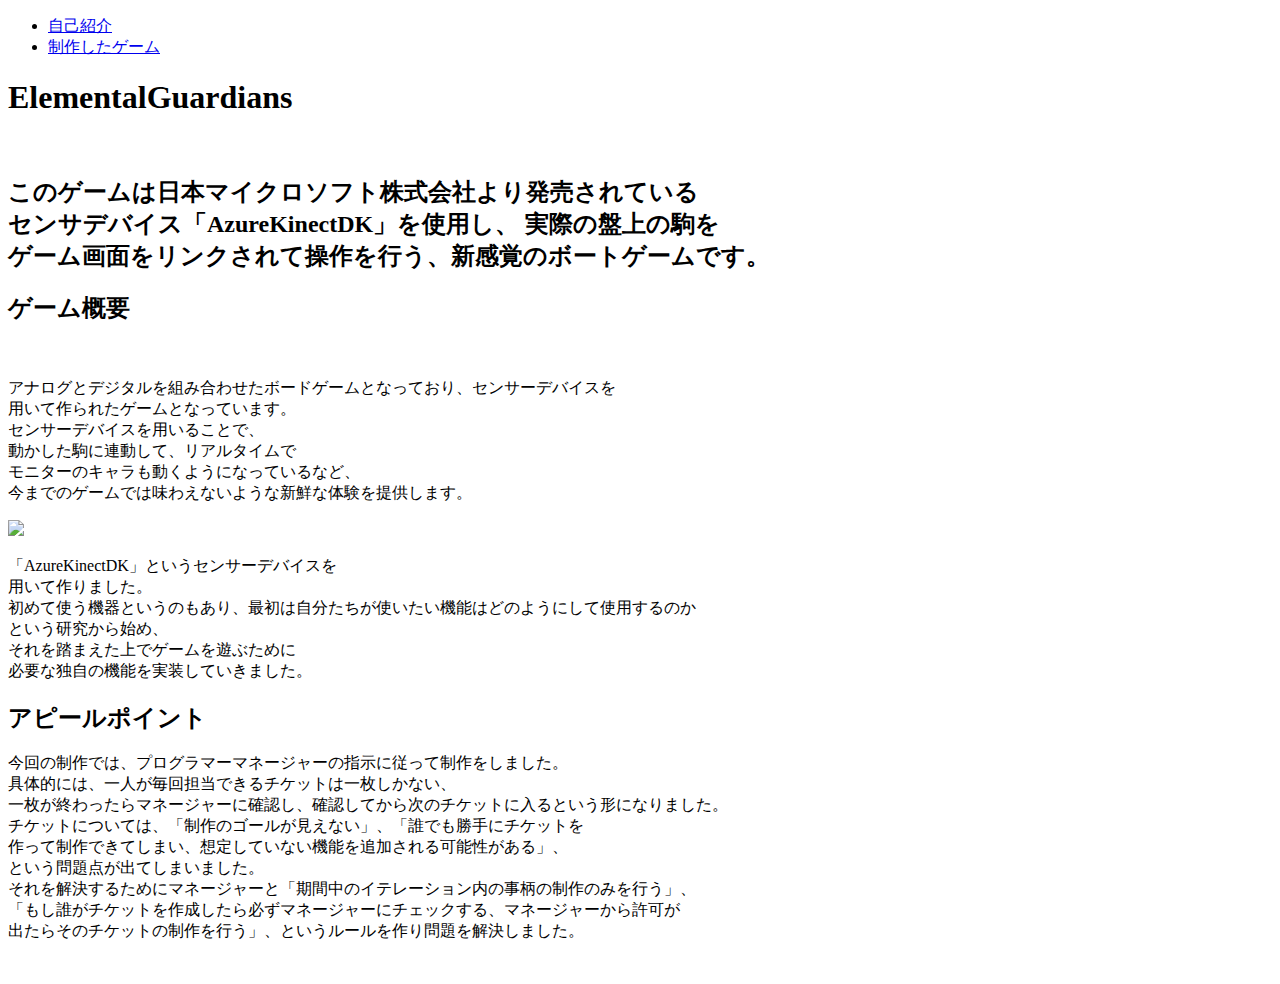
==== ElementalGuardians.html @ add6f4af "Create ElementalGuardians.html" ====
<!doctype html>
<html>
<head>
<meta charset="utf-8">
<title>無題ドキュメント</title>
<link href="style.css" rel="stylesheet" type="text/css">
	<link href="https://cdnjs.cloudflare.com/ajax/libs/lightbox2/2.7.1/css/lightbox.css" rel="stylesheet">
<script src="https://ajax.googleapis.com/ajax/libs/jquery/3.1.1/jquery.min.js"></script>
<script src="https://cdnjs.cloudflare.com/ajax/libs/lightbox2/2.7.1/js/lightbox.min.js" type="text/javascript"></script>
<meta http-equiv="X-UA-Compatible" content="IE=edge">
</head>

<body>
<header>
	<nav>
		<ul>
			<li><a href = "MyPortfolio.html">自己紹介</a></li>	
			<li><a href = "GamePage.html">制作したゲーム</a></li>	
		</ul>
	</nav>
</header>
<main>
	<div class = "gameName">
		<h1>ElementalGuardians</h1>
	</div>
	<section class = "gameImage">
		<div><img src = "images/ElementalGuardians/ElementalGuardians.JPG" alt = ""></div>
		<h2>このゲームは日本マイクロソフト株式会社より発売されている</br>センサデバイス「AzureKinectDK」を使用し、
		実際の盤上の駒を</br>ゲーム画面をリンクされて操作を行う、新感覚のボートゲームです。</h2>
	</section>
	<section class = "gameOverviewText">
		<h2>ゲーム概要</h2>
	</section>
	<section class = "gameOverview">
		<div class = "image1">
			<img src = "images/ElementalGuardians/ElementalGuardians_Logo.png" alt = "">
		</div>
		<p>アナログとデジタルを組み合わせたボードゲームとなっており、センサーデバイスを</br>用いて作られたゲームとなっています。</br>センサーデバイスを用いることで、</br>動かした駒に連動して、リアルタイムで</br>モニターのキャラも動くようになっているなど、</br>今までのゲームでは味わえないような新鮮な体験を提供します。</p>
	</section>
	<section class = "gameOverview2">
		<div class = "image2">
			<a href="SourceCode/ElementalGuardians.png" data-lightbox="group"><img src="SourceCode/ElementalGuardians.png"></a>
		</div>
		<p>「AzureKinectDK」というセンサーデバイスを</br>用いて作りました。</br>初めて使う機器というのもあり、最初は自分たちが使いたい機能はどのようにして使用するのか</br>という研究から始め、</br>それを踏まえた上でゲームを遊ぶために</br>必要な独自の機能を実装していきました。</p>
	</section>
	<section class = "appealPoint">
		<h2>アピールポイント</h2>
		<p>今回の制作では、プログラマーマネージャーの指示に従って制作をしました。</br>具体的には、一人が毎回担当できるチケットは一枚しかない、</br>一枚が終わったらマネージャーに確認し、確認してから次のチケットに入るという形になりました。</br>チケットについては、「制作のゴールが見えない」、「誰でも勝手にチケットを</br>作って制作できてしまい、想定していない機能を追加される可能性がある」、</br>という問題点が出てしまいました。</br>それを解決するためにマネージャーと「期間中のイテレーション内の事柄の制作のみを行う」、</br>「もし誰がチケットを作成したら必ずマネージャーにチェックする、マネージャーから許可が</br>出たらそのチケットの制作を行う」、というルールを作り問題を解決しました。</p>
	</section>
	<section class = "ElementalGuardians_gameIntelligence">
		<div><img src = "images/ElementalGuardians/ElementalGuardians_gameIntelligence.png" alt = ""></div>
	</section>
</main>
</body>
</html>
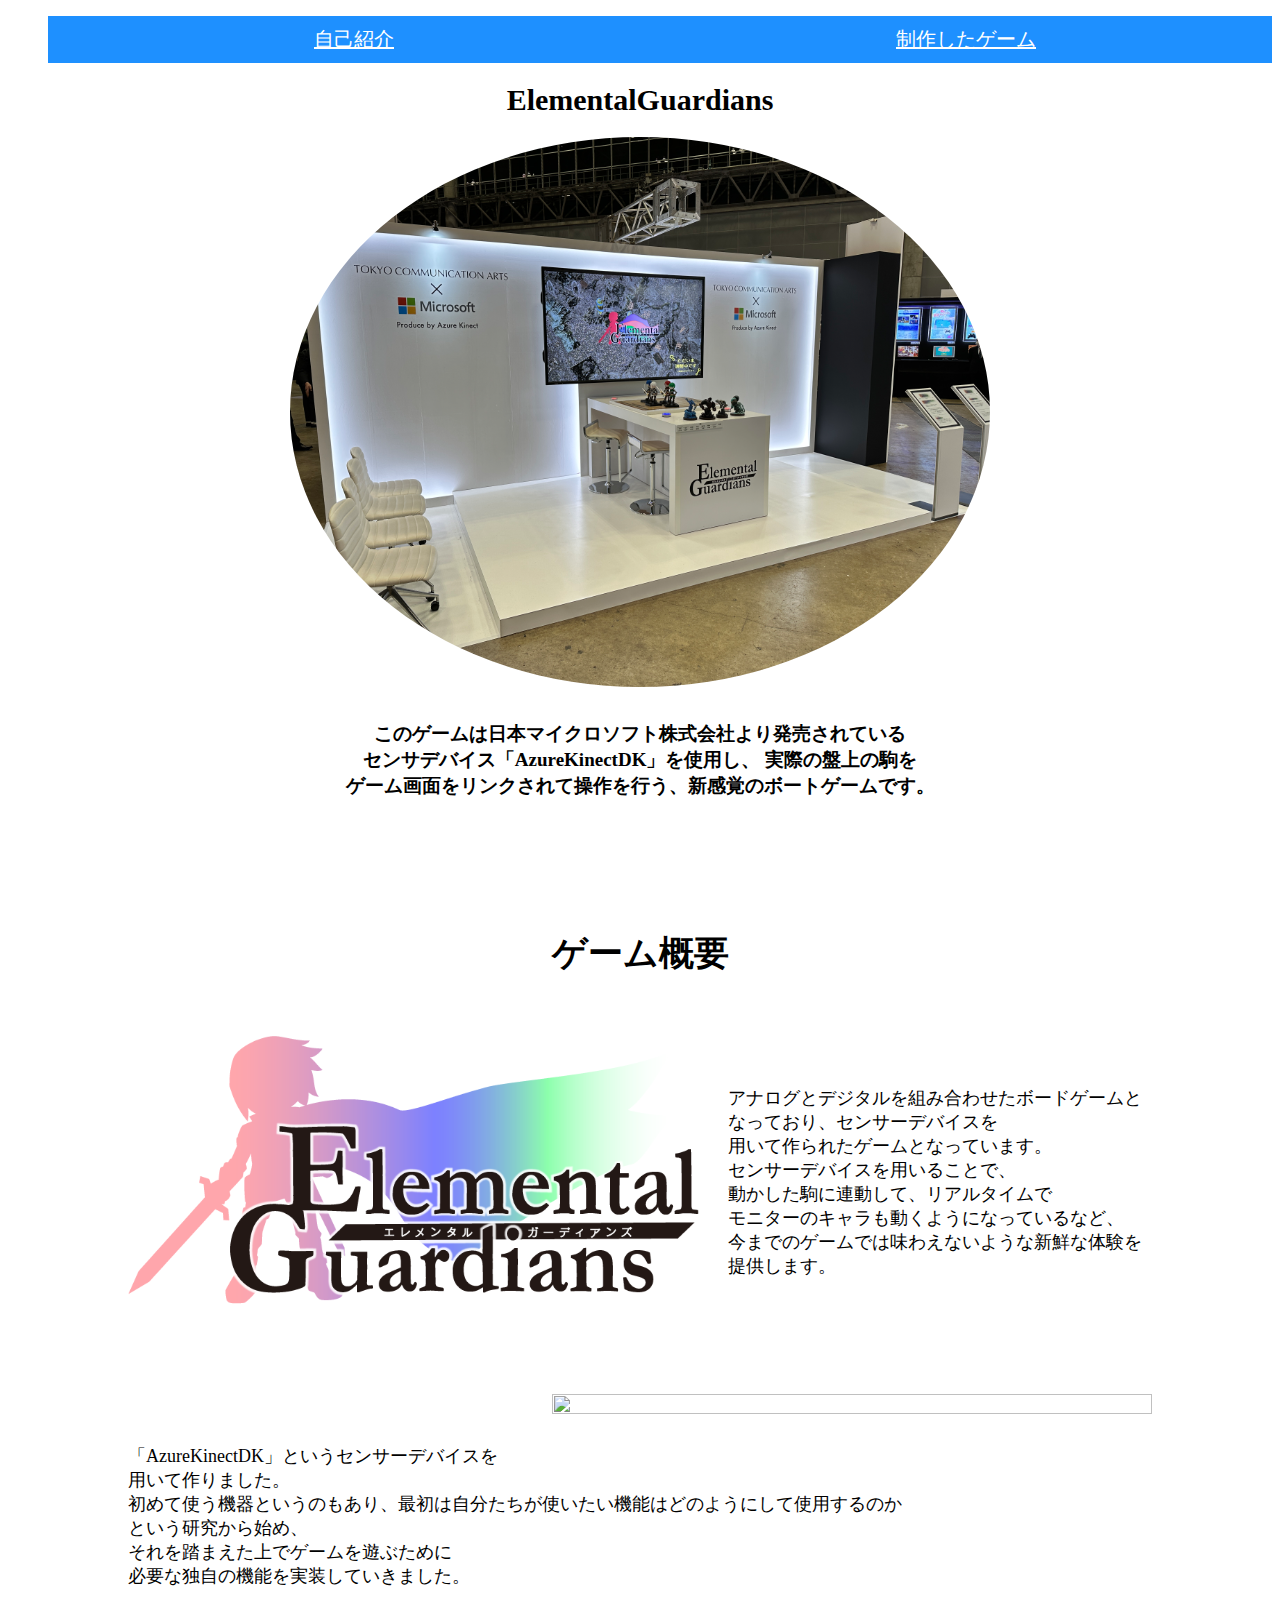
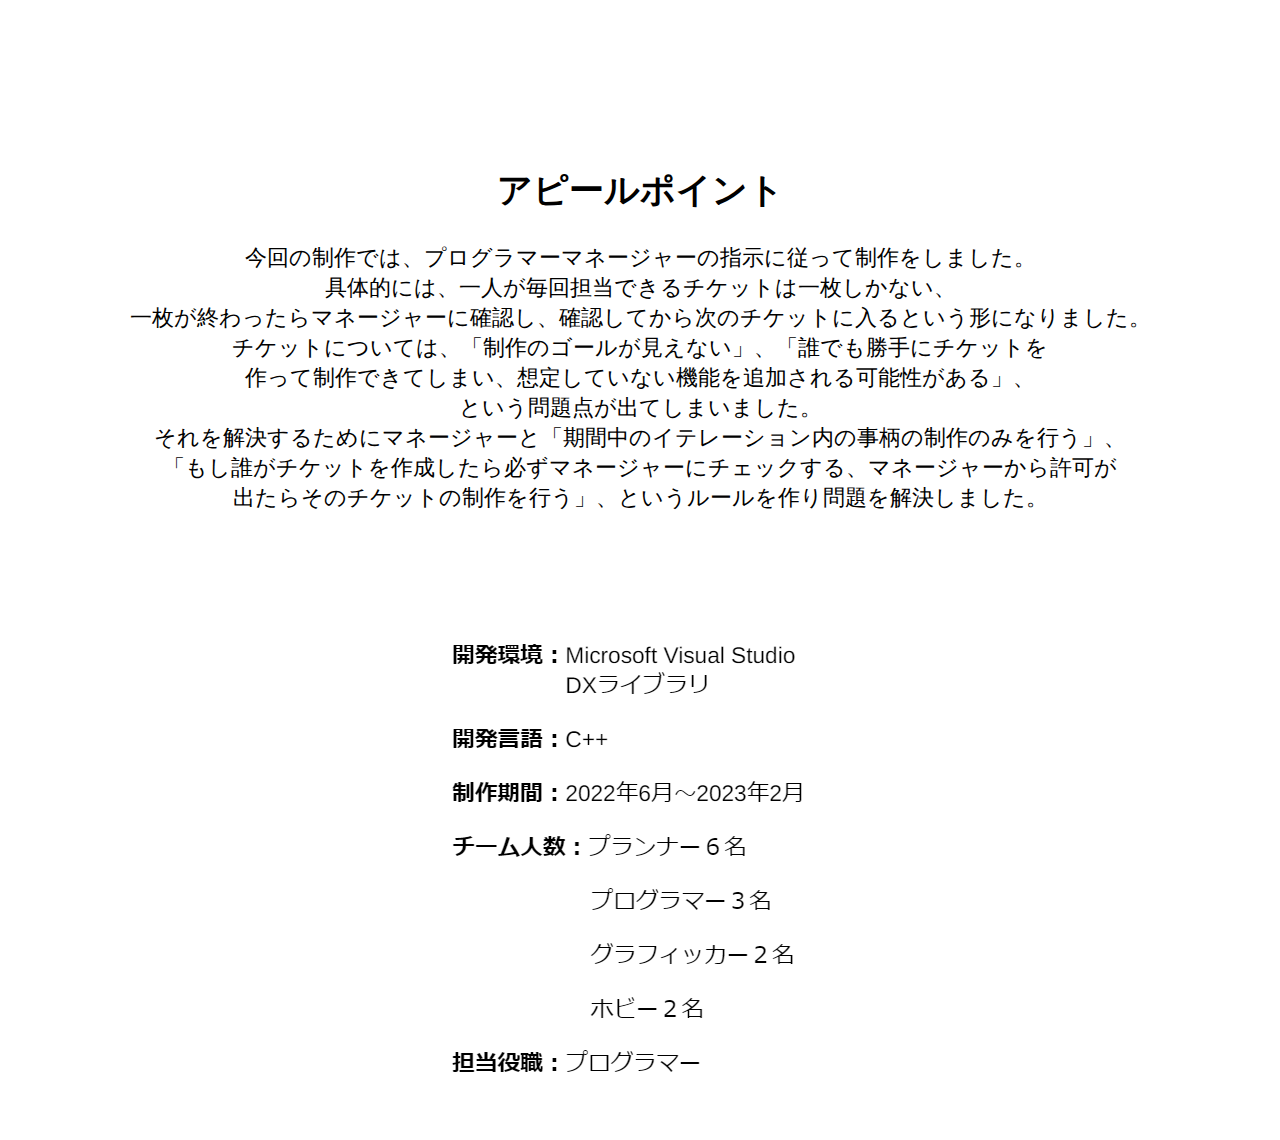
==== commit 96d8bd29: "Update ElementalGuardians.html" ====
--- a/ElementalGuardians.html
+++ b/ElementalGuardians.html
@@ -14,7 +14,7 @@
 <header>
 	<nav>
 		<ul>
-			<li><a href = "MyPortfolio.html">自己紹介</a></li>	
+			<li><a href = "index.html">自己紹介</a></li>	
 			<li><a href = "GamePage.html">制作したゲーム</a></li>	
 		</ul>
 	</nav>
--- a/style.css
+++ b/style.css
@@ -0,0 +1,319 @@
+@charset "utf-8";
+
+/*基本*/
+.topImage{
+	background-color: aqua;
+	background-size: contain;
+	width: 100%;
+	height: 570px;
+}
+
+.topImage h1 {
+	padding: 170px 30px 60px 30px;
+	font-size: 80px;
+	text-align: center;
+}
+
+.topImage h2 {
+	font-size: 30px;
+	text-align: center;
+}
+
+nav ul{
+	display: flex;
+}
+
+nav li{
+	list-style: none;
+	width: 50%;
+	font-size: 20px;
+	text-align: center;
+}
+
+nav li a{
+	display: block;
+	color: white;
+	background-color:dodgerblue;
+	padding: 10px 0;
+	-webkit-transiton: 0.3s ease-in-out;
+	-moz-transiton: 0.3s ease-in-out;
+	transiton: 0.3s ease-in-out;
+}
+
+nav li a:hover{
+	background-color: white;
+	color: darkblue;
+}
+
+.self-Intriduction h2 {
+	font-size: 30px;
+	padding: 60px 0 10px 0;
+	text-align: center;
+}
+
+.self-Intriduction p {
+	font-size: 20px;
+	padding: 10px 0 0 0;
+	text-align: center;
+}
+
+.gameIntelligence {
+	padding: 100px 0 50px 0;
+}
+
+.gameIntelligence h2{
+	text-align: center;
+}
+
+/*gamePage*/
+.standardwidth h2 {
+	font-size: 30px;
+	padding: 30px 0 30px 0;
+	text-align: center;
+}
+
+.gameMenu {
+	width: 100%;
+	margin-top: 40px;
+	display: flex;
+	justify-content: space-around;
+	flex-wrap: wrap;
+}
+
+.gameMenu img {
+	width: 100%;
+}
+
+.gameMenu a {
+	width: 40%;
+	margin-bottom: 30px;
+	text-align: center;
+	-webkit-box-shadow: 0 0 15px rgba(0, 0, 0, .3);
+	-moz-box-shadow: 0 0 15px rgba(0, 0, 0, .3);
+	box-shadow: 0 0 15px rgba(0, 0, 0, .3);
+}
+
+.text h2 {
+	text-align: center;
+	padding: 50px 0 0 0;
+}
+
+.test {
+	width: 100%;
+	margin-top: 40px;
+	display: flex;
+	justify-content: space-around;
+	flex-wrap: wrap;
+}
+
+.test img {
+	width: 100%;
+}
+
+.test a {
+	width: 40%;
+	margin-bottom: 30px;
+	text-align: center;
+	-webkit-box-shadow: 0 0 15px rgba(0, 0, 0, .3);
+	-moz-box-shadow: 0 0 15px rgba(0, 0, 0, .3);
+	box-shadow: 0 0 15px rgba(0, 0, 0, .3);
+}
+
+/*ElementalGuardians*/
+.gameName h1{
+	font-size: 30px;
+	text-align: center;
+}
+
+.gameImage {
+	text-align: center;
+}
+.gameImage img{
+	width: 700px;
+	height: 550px;
+	border-radius: 50%;
+	overflow: hidden;
+}
+
+.gameImage h2 {
+	font-size: 19px;
+	padding: 30px 0 30px 0;
+	width: 600px;
+	height: 150px;
+    margin: auto;
+}
+
+.gameOverviewText h2 {
+	text-align: center;
+	font-size: 35px;
+	padding: 0 0 30px 0;
+}
+
+.gameOverview {
+	padding: 0 0 80px 0;
+}
+
+.gameOverview p {
+	font-size: 18px;
+	padding: 50px 0 0 0;
+}
+
+.image1 {
+	float: left;
+	width: 600px;
+	magin: 30px 15px;
+}
+
+.image1 img {
+	width: 100%;
+	height: 100%;
+}
+
+.gameOverview2 p {
+	font-size: 18px;
+	padding: 50px 0 0 0;
+}
+
+.image2 {
+	float: right;
+	width: 600px;
+	magin: 30px 15px;
+}
+
+.image2 img {
+	width: 100%;
+	height: 100%;
+}
+
+.appealPoint h2 {
+	text-align: center;
+	padding: 150px 0 0 0;
+	font-size: 35px;
+}
+
+.appealPoint p {
+	text-align: center;
+	font-size: 22px;
+}
+
+.ElementalGuardians_gameIntelligence {
+	text-align: center;
+	padding: 100px 0 50px 0;
+}
+
+/*FleetRecruitTrainingGround*/
+.FleetRecruitTrainingGround_gameImage {
+	text-align: center;
+}
+.FleetRecruitTrainingGround_gameImage img{
+	width: 700px;
+	height: 550px;
+}
+
+.FleetRecruitTrainingGround_gameOverview {
+	text-align: center;
+	font-size: 22px;
+}
+
+.FleetRecruitTrainingGround_gameOverviewText h2 {
+	text-align: center;
+	font-size: 35px;
+	padding: 30px 0 5px 0;
+}
+
+.FleetRecruitTrainingGround_appealPoint h2 {
+	text-align: center;
+	padding: 90px 0 0 0;
+	font-size: 35px;
+}
+
+.FleetRecruitTrainingGround_appealPoint p {
+	float: left;
+	font-size: 22px;
+	padding: 0 0 90px 0;
+}
+
+.FleetRecruitTrainingGround_SourceCode h2 {
+	text-align: center;
+	font-size: 35px;
+}
+
+.FleetRecruitTrainingGround_SourceCode object {
+	padding: 0 0 0 200px;
+	width: 60%;
+	height: 400px;
+}
+
+.FleetRecruitTrainingGround_gameIntelligence {
+	text-align: center;
+	padding: 100px 0 50px 0;
+}
+
+/*FindTheMarkInDestruction*/
+.FindTheMarkInDestruction_gameImage {
+	text-align: center;
+}
+.FindTheMarkInDestruction_gameImage img{
+	width: 700px;
+	height: 550px;
+}
+
+.FindTheMarkInDestruction_gameOverview {
+	text-align: center;
+	font-size: 22px;
+}
+
+.FindTheMarkInDestruction_gameOverviewText h2 {
+	text-align: center;
+	font-size: 35px;
+	padding: 30px 0 5px 0;
+}
+
+.FindTheMarkInDestruction_appealPoint h2 {
+	text-align: center;
+	padding: 90px 0 0 0;
+	font-size: 35px;
+}
+
+.FindTheMarkInDestruction_appealPoint p {
+	font-size: 22px;
+	text-align: center;
+}
+
+.FindTheMarkInDestruction_SourceCode h2 {
+	text-align: center;
+	padding: 90px 0 0 0;
+	font-size: 35px;
+}
+
+.FindTheMarkInDestruction_SourceCode object {
+	padding: 0 0 0 200px;
+	width: 60%;
+	height: 400px;
+}
+
+.FindTheMarkInDestruction_gameIntelligence {
+	text-align: center;
+	padding: 100px 0 50px 0;
+}
+
+
+/*600px以上*/
+@media screen and (min-width: 600px){
+	.gamemenu a.cake {
+		width: 30%;
+	}
+}
+
+/*960px以上*/
+@media screen and (min-width: 960px){
+	main {
+		max-width: 1024px;
+		margin: 0 auto;
+	}
+	
+	.standarwidht {
+		text-align: center;
+	}
+	
+}
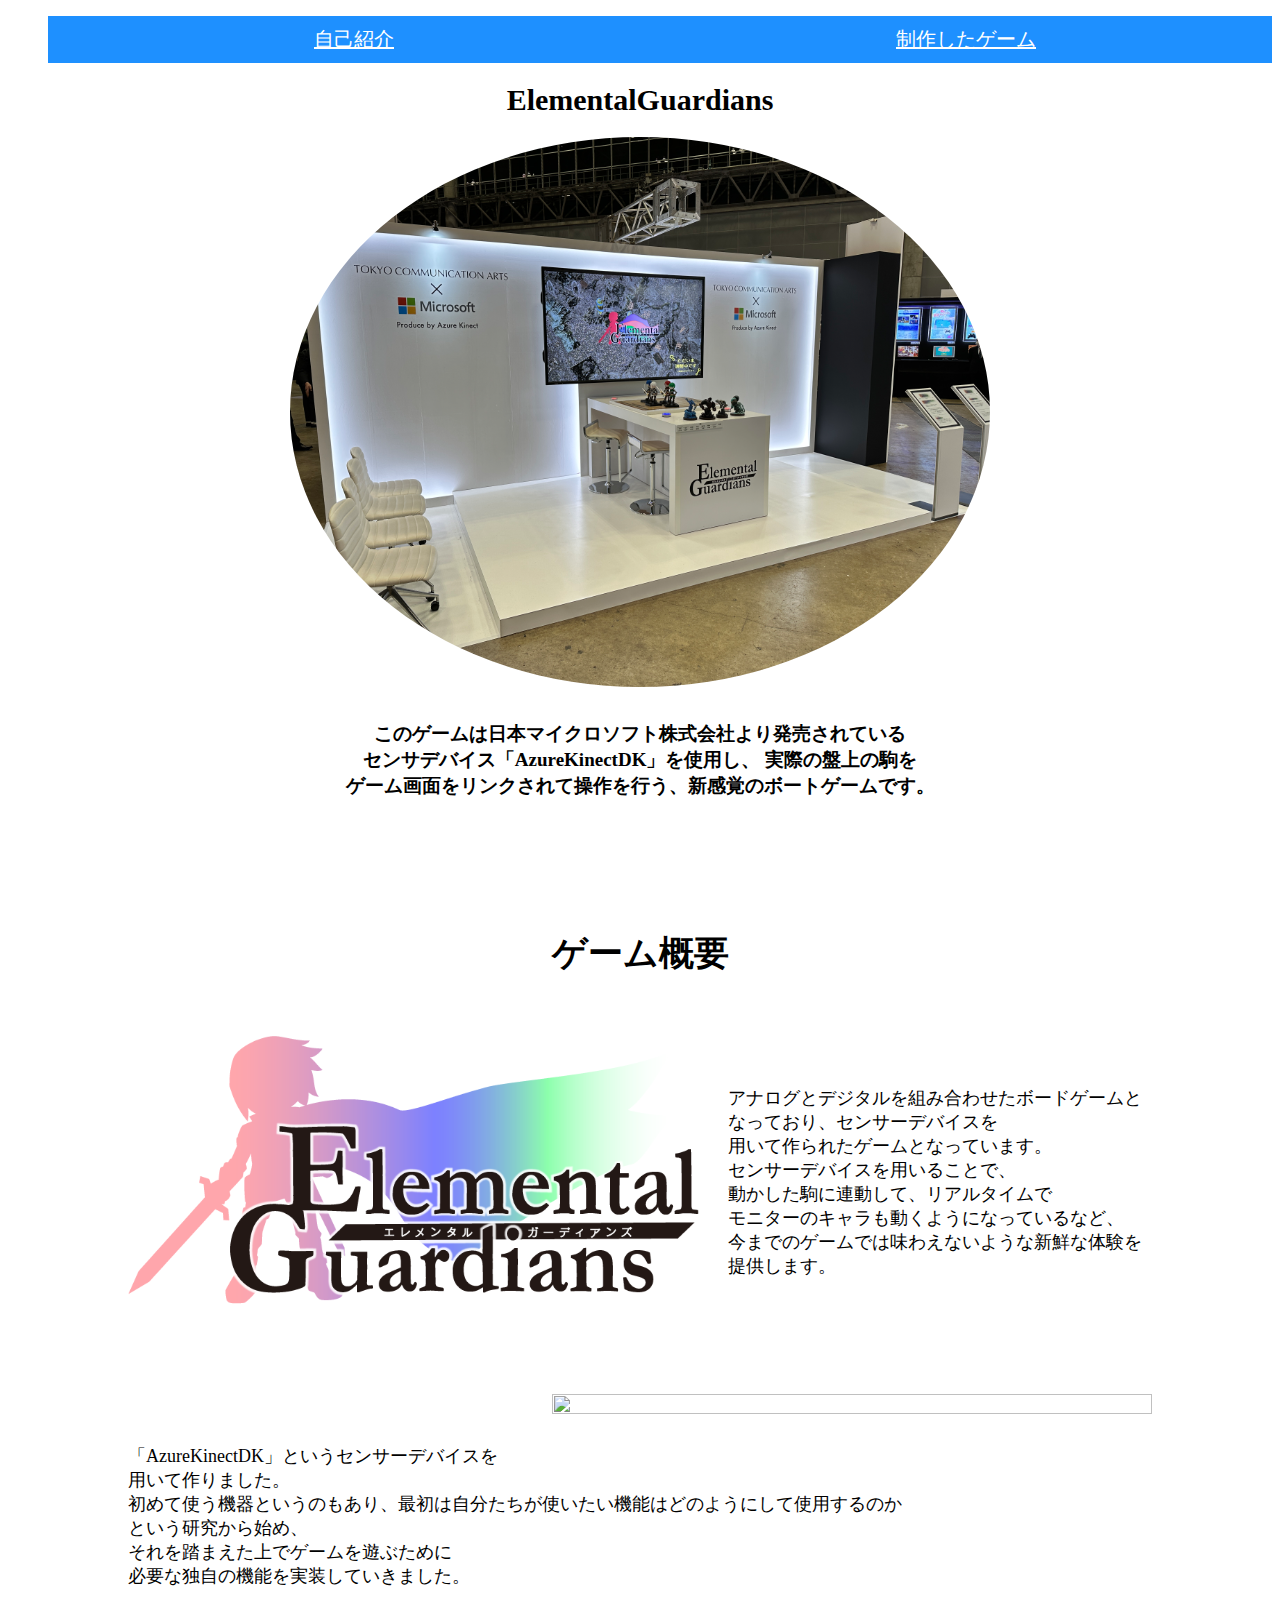
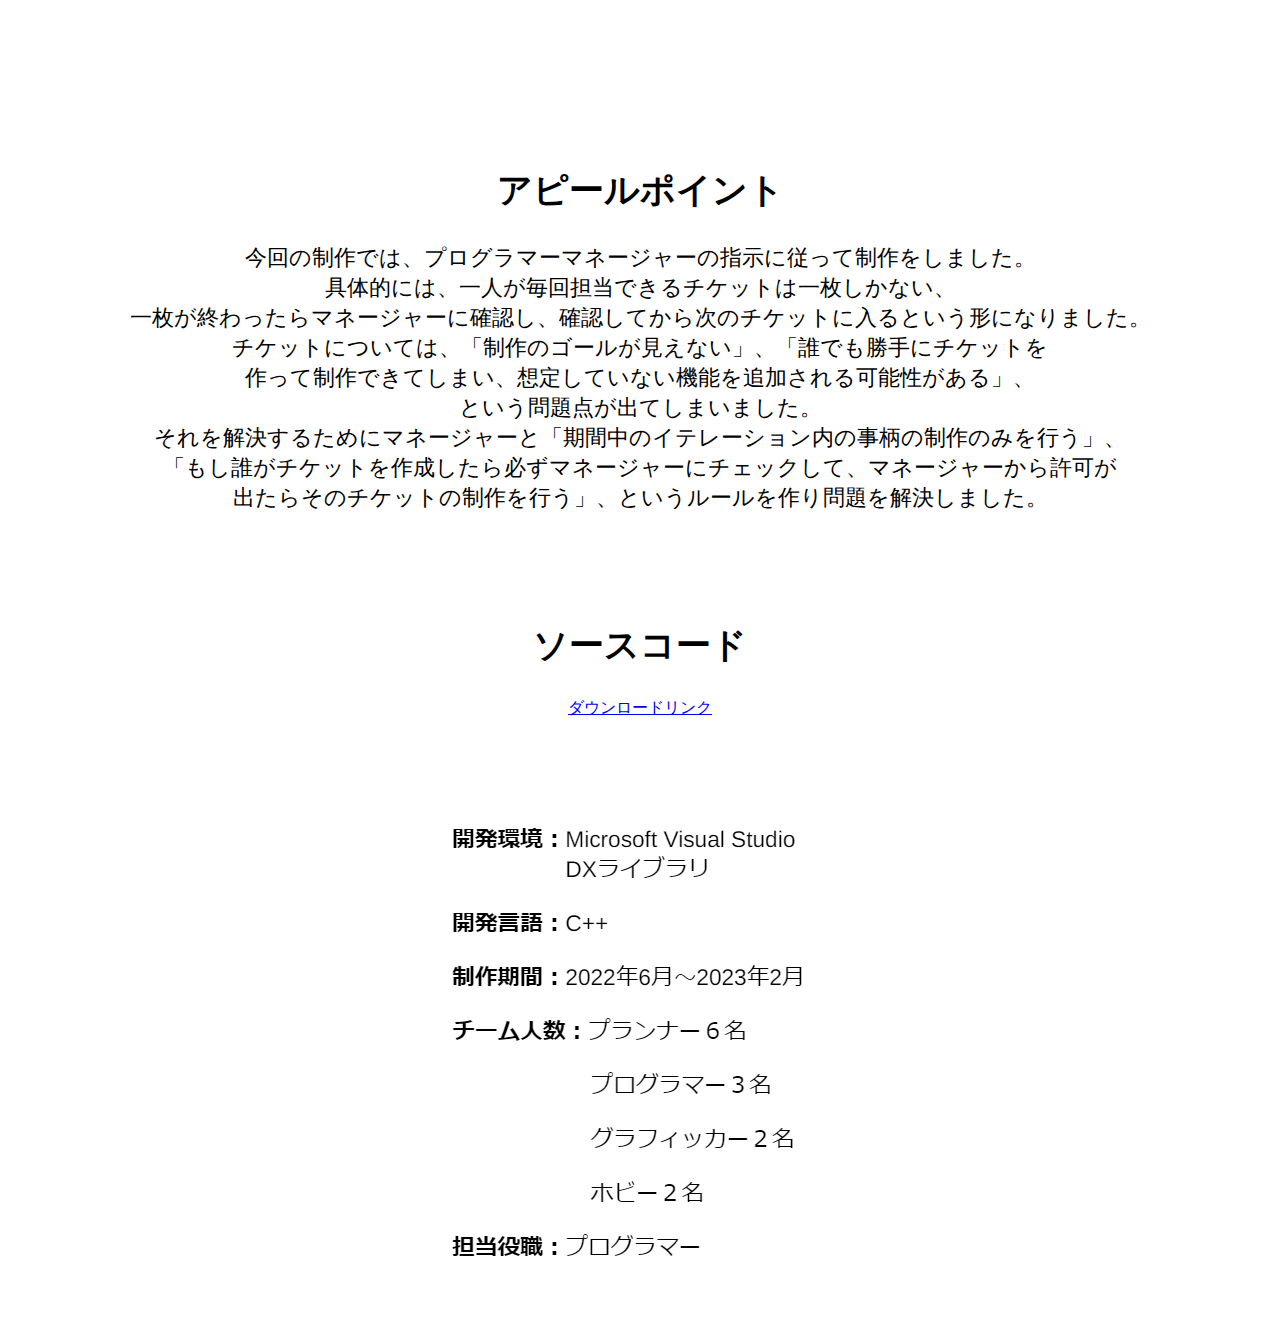
==== commit 00546bda: "24/05/26" ====
--- a/ElementalGuardians.html
+++ b/ElementalGuardians.html
@@ -28,16 +28,16 @@
 		<h2>このゲームは日本マイクロソフト株式会社より発売されている</br>センサデバイス「AzureKinectDK」を使用し、
 		実際の盤上の駒を</br>ゲーム画面をリンクされて操作を行う、新感覚のボートゲームです。</h2>
 	</section>
-	<section class = "gameOverviewText">
+	<section class = "ElementalGuardians_gameOverviewText">
 		<h2>ゲーム概要</h2>
 	</section>
-	<section class = "gameOverview">
+	<section class = "ElementalGuardians_gameOverview">
 		<div class = "image1">
 			<img src = "images/ElementalGuardians/ElementalGuardians_Logo.png" alt = "">
 		</div>
 		<p>アナログとデジタルを組み合わせたボードゲームとなっており、センサーデバイスを</br>用いて作られたゲームとなっています。</br>センサーデバイスを用いることで、</br>動かした駒に連動して、リアルタイムで</br>モニターのキャラも動くようになっているなど、</br>今までのゲームでは味わえないような新鮮な体験を提供します。</p>
 	</section>
-	<section class = "gameOverview2">
+	<section class = "ElementalGuardians_gameOverview2">
 		<div class = "image2">
 			<a href="SourceCode/ElementalGuardians.png" data-lightbox="group"><img src="SourceCode/ElementalGuardians.png"></a>
 		</div>
@@ -45,7 +45,13 @@
 	</section>
 	<section class = "appealPoint">
 		<h2>アピールポイント</h2>
-		<p>今回の制作では、プログラマーマネージャーの指示に従って制作をしました。</br>具体的には、一人が毎回担当できるチケットは一枚しかない、</br>一枚が終わったらマネージャーに確認し、確認してから次のチケットに入るという形になりました。</br>チケットについては、「制作のゴールが見えない」、「誰でも勝手にチケットを</br>作って制作できてしまい、想定していない機能を追加される可能性がある」、</br>という問題点が出てしまいました。</br>それを解決するためにマネージャーと「期間中のイテレーション内の事柄の制作のみを行う」、</br>「もし誰がチケットを作成したら必ずマネージャーにチェックする、マネージャーから許可が</br>出たらそのチケットの制作を行う」、というルールを作り問題を解決しました。</p>
+		<p>今回の制作では、プログラマーマネージャーの指示に従って制作をしました。</br>具体的には、一人が毎回担当できるチケットは一枚しかない、</br>一枚が終わったらマネージャーに確認し、確認してから次のチケットに入るという形になりました。</br>チケットについては、「制作のゴールが見えない」、「誰でも勝手にチケットを</br>作って制作できてしまい、想定していない機能を追加される可能性がある」、</br>という問題点が出てしまいました。</br>それを解決するためにマネージャーと「期間中のイテレーション内の事柄の制作のみを行う」、</br>「もし誰がチケットを作成したら必ずマネージャーにチェックして、マネージャーから許可が</br>出たらそのチケットの制作を行う」、というルールを作り問題を解決しました。</p>
+	</section>
+	<section class = "SourceCode" >
+		<h2>ソースコード</h2>
+			<div class = "gitLink">
+    		<a href="https://drive.google.com/drive/folders/1mPmNIalMOwviaaTYIXD9VioWKOwIYWgN?hl=ja" target="_blank" rel="noopener noreferrer">ダウンロードリンク</a>
+		</div>
 	</section>
 	<section class = "ElementalGuardians_gameIntelligence">
 		<div><img src = "images/ElementalGuardians/ElementalGuardians_gameIntelligence.png" alt = ""></div>
--- a/style.css
+++ b/style.css
@@ -45,6 +45,10 @@
 	color: darkblue;
 }
 
+.self-Intriduction {
+	padding: 0 0 50px 0;
+}
+
 .self-Intriduction h2 {
 	font-size: 30px;
 	padding: 60px 0 10px 0;
@@ -63,6 +67,48 @@
 
 .gameIntelligence h2{
 	text-align: center;
+}
+
+.appealPoint h2 {
+	text-align: center;
+	padding: 40px 0 0 0;
+	font-size: 35px;
+}
+
+.appealPoint p {
+	font-size: 22px;
+	
+}
+
+.SourceCode h2 {
+	text-align: center;
+	font-size: 35px;
+	padding: 80px 0 0 0;
+}
+
+.SourceCode object {
+	padding: 0 0 0 200px;
+	width: 60%;
+	height: 400px;
+}
+
+.gitLink {
+	text-align: center;
+}
+
+.gameOverviewText { 
+	padding: 50px 0 0 0;
+}
+
+.gameOverviewText h2 {
+	text-align: center;
+	font-size: 35px;
+	padding: 20px 0 5px 0;
+}
+
+.gameOverview {
+	text-align: center;
+	font-size: 22px;
 }
 
 /*gamePage*/
@@ -143,17 +189,17 @@
     margin: auto;
 }
 
-.gameOverviewText h2 {
+.ElementalGuardians_gameOverviewText h2 {
 	text-align: center;
 	font-size: 35px;
 	padding: 0 0 30px 0;
 }
 
-.gameOverview {
+.ElementalGuardians_gameOverview {
 	padding: 0 0 80px 0;
 }
 
-.gameOverview p {
+.ElementalGuardians_gameOverview p {
 	font-size: 18px;
 	padding: 50px 0 0 0;
 }
@@ -169,7 +215,7 @@
 	height: 100%;
 }
 
-.gameOverview2 p {
+.ElementalGuardians_gameOverview2 p {
 	font-size: 18px;
 	padding: 50px 0 0 0;
 }
@@ -221,29 +267,6 @@
 	padding: 30px 0 5px 0;
 }
 
-.FleetRecruitTrainingGround_appealPoint h2 {
-	text-align: center;
-	padding: 90px 0 0 0;
-	font-size: 35px;
-}
-
-.FleetRecruitTrainingGround_appealPoint p {
-	float: left;
-	font-size: 22px;
-	padding: 0 0 90px 0;
-}
-
-.FleetRecruitTrainingGround_SourceCode h2 {
-	text-align: center;
-	font-size: 35px;
-}
-
-.FleetRecruitTrainingGround_SourceCode object {
-	padding: 0 0 0 200px;
-	width: 60%;
-	height: 400px;
-}
-
 .FleetRecruitTrainingGround_gameIntelligence {
 	text-align: center;
 	padding: 100px 0 50px 0;
@@ -266,30 +289,7 @@
 .FindTheMarkInDestruction_gameOverviewText h2 {
 	text-align: center;
 	font-size: 35px;
-	padding: 30px 0 5px 0;
-}
-
-.FindTheMarkInDestruction_appealPoint h2 {
-	text-align: center;
-	padding: 90px 0 0 0;
-	font-size: 35px;
-}
-
-.FindTheMarkInDestruction_appealPoint p {
-	font-size: 22px;
-	text-align: center;
-}
-
-.FindTheMarkInDestruction_SourceCode h2 {
-	text-align: center;
-	padding: 90px 0 0 0;
-	font-size: 35px;
-}
-
-.FindTheMarkInDestruction_SourceCode object {
-	padding: 0 0 0 200px;
-	width: 60%;
-	height: 400px;
+	padding: 10px 0 5px 0;
 }
 
 .FindTheMarkInDestruction_gameIntelligence {
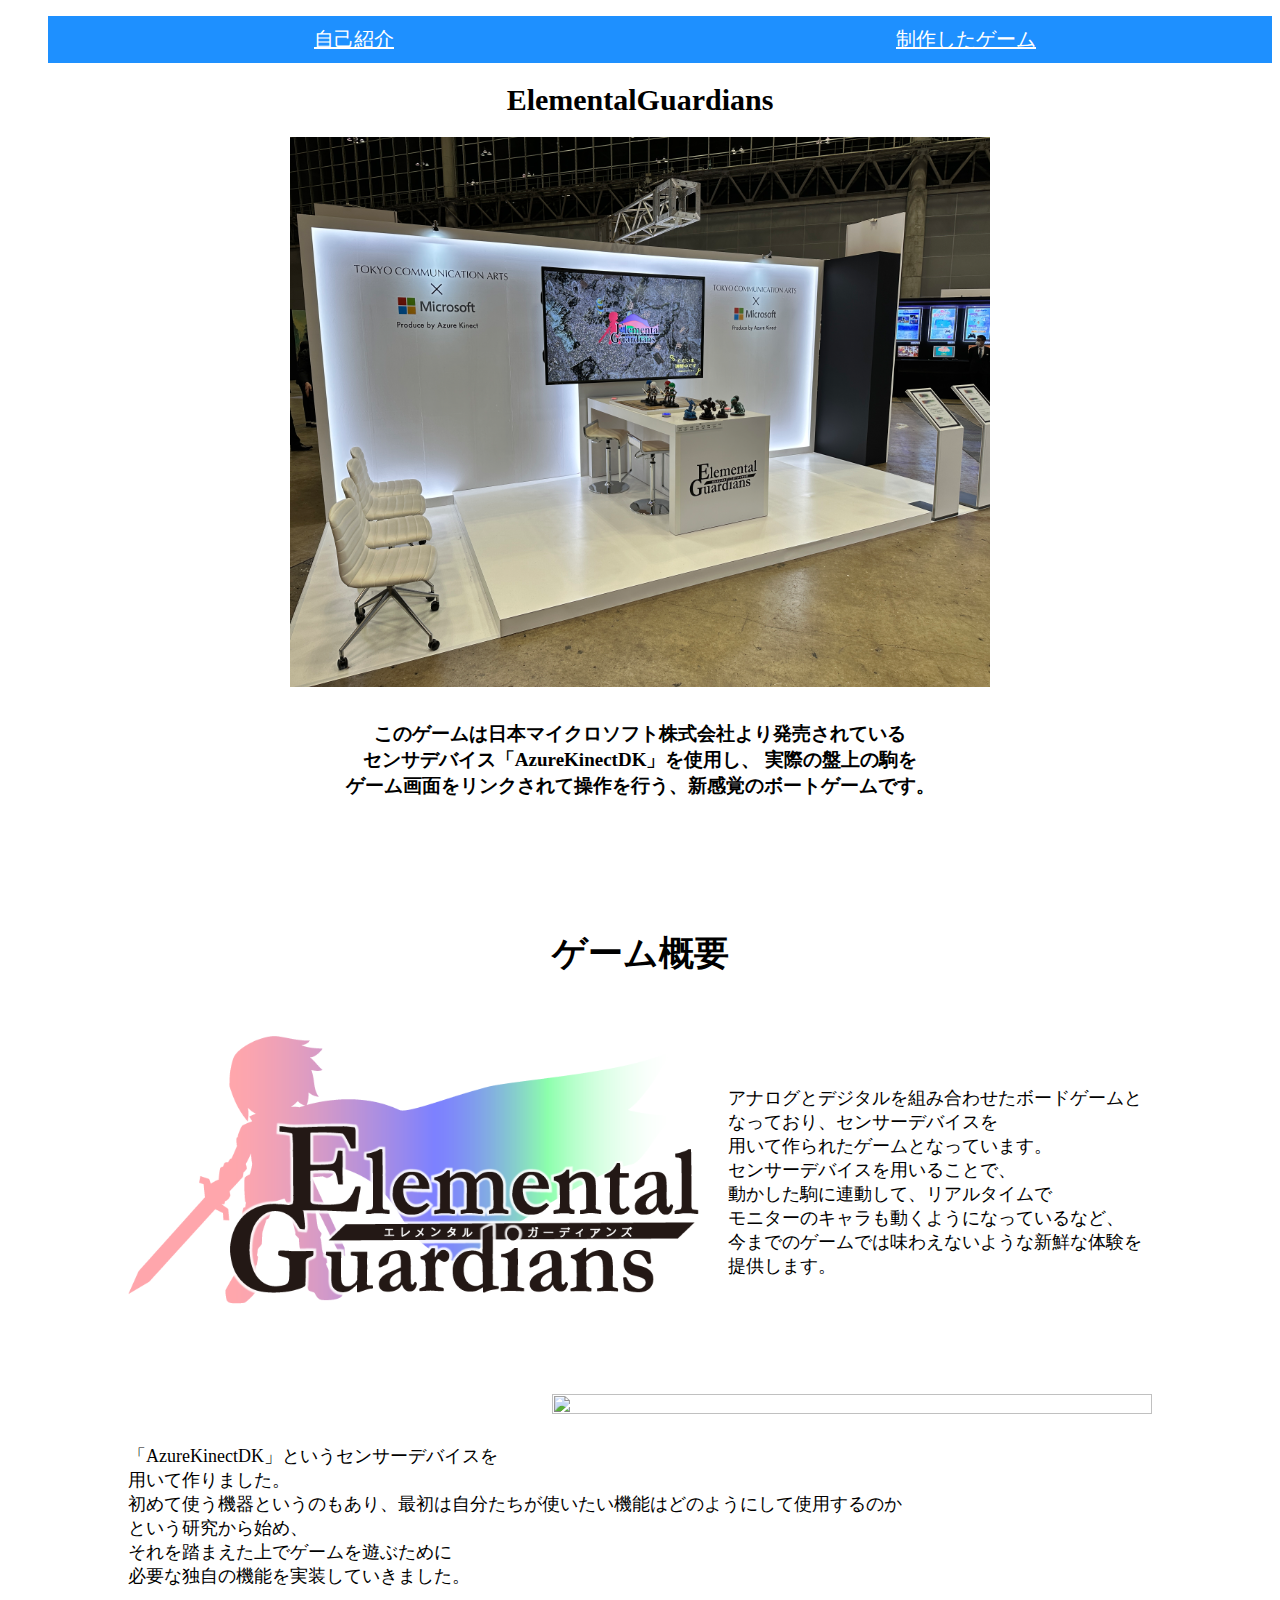
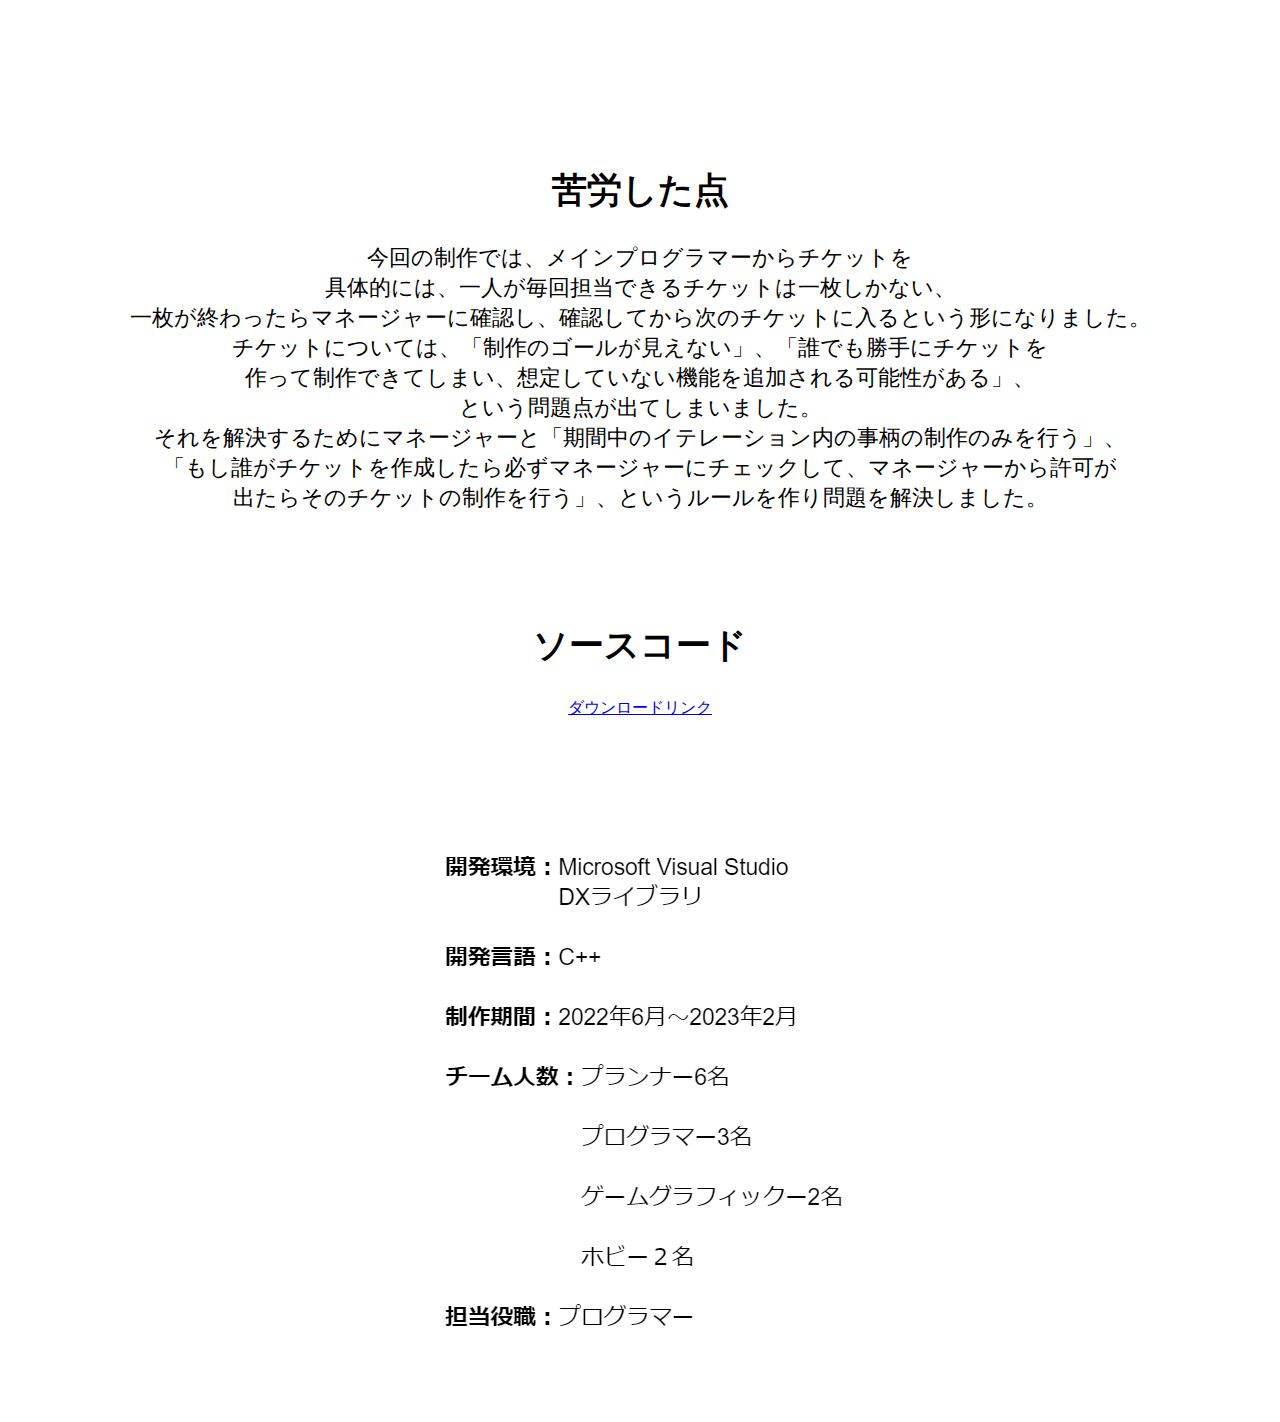
==== commit cb5c9d96: "24/05/30" ====
--- a/ElementalGuardians.html
+++ b/ElementalGuardians.html
@@ -23,7 +23,7 @@
 	<div class = "gameName">
 		<h1>ElementalGuardians</h1>
 	</div>
-	<section class = "gameImage">
+	<section class = "gameViedo">
 		<div><img src = "images/ElementalGuardians/ElementalGuardians.JPG" alt = ""></div>
 		<h2>このゲームは日本マイクロソフト株式会社より発売されている</br>センサデバイス「AzureKinectDK」を使用し、
 		実際の盤上の駒を</br>ゲーム画面をリンクされて操作を行う、新感覚のボートゲームです。</h2>
@@ -32,28 +32,28 @@
 		<h2>ゲーム概要</h2>
 	</section>
 	<section class = "ElementalGuardians_gameOverview">
-		<div class = "image1">
+		<div class = "ElementalGuardians_image1">
 			<img src = "images/ElementalGuardians/ElementalGuardians_Logo.png" alt = "">
 		</div>
 		<p>アナログとデジタルを組み合わせたボードゲームとなっており、センサーデバイスを</br>用いて作られたゲームとなっています。</br>センサーデバイスを用いることで、</br>動かした駒に連動して、リアルタイムで</br>モニターのキャラも動くようになっているなど、</br>今までのゲームでは味わえないような新鮮な体験を提供します。</p>
 	</section>
 	<section class = "ElementalGuardians_gameOverview2">
-		<div class = "image2">
+		<div class = "ElementalGuardians_image2">
 			<a href="SourceCode/ElementalGuardians.png" data-lightbox="group"><img src="SourceCode/ElementalGuardians.png"></a>
 		</div>
 		<p>「AzureKinectDK」というセンサーデバイスを</br>用いて作りました。</br>初めて使う機器というのもあり、最初は自分たちが使いたい機能はどのようにして使用するのか</br>という研究から始め、</br>それを踏まえた上でゲームを遊ぶために</br>必要な独自の機能を実装していきました。</p>
 	</section>
 	<section class = "appealPoint">
-		<h2>アピールポイント</h2>
-		<p>今回の制作では、プログラマーマネージャーの指示に従って制作をしました。</br>具体的には、一人が毎回担当できるチケットは一枚しかない、</br>一枚が終わったらマネージャーに確認し、確認してから次のチケットに入るという形になりました。</br>チケットについては、「制作のゴールが見えない」、「誰でも勝手にチケットを</br>作って制作できてしまい、想定していない機能を追加される可能性がある」、</br>という問題点が出てしまいました。</br>それを解決するためにマネージャーと「期間中のイテレーション内の事柄の制作のみを行う」、</br>「もし誰がチケットを作成したら必ずマネージャーにチェックして、マネージャーから許可が</br>出たらそのチケットの制作を行う」、というルールを作り問題を解決しました。</p>
+		<h2>苦労した点</h2>
+		<p>今回の制作では、メインプログラマーからチケットを</br>具体的には、一人が毎回担当できるチケットは一枚しかない、</br>一枚が終わったらマネージャーに確認し、確認してから次のチケットに入るという形になりました。</br>チケットについては、「制作のゴールが見えない」、「誰でも勝手にチケットを</br>作って制作できてしまい、想定していない機能を追加される可能性がある」、</br>という問題点が出てしまいました。</br>それを解決するためにマネージャーと「期間中のイテレーション内の事柄の制作のみを行う」、</br>「もし誰がチケットを作成したら必ずマネージャーにチェックして、マネージャーから許可が</br>出たらそのチケットの制作を行う」、というルールを作り問題を解決しました。</p>
 	</section>
-	<section class = "SourceCode" >
+	<section class = "sourceCode" >
 		<h2>ソースコード</h2>
-			<div class = "gitLink">
+			<div class = "sourceCodeLink">
     		<a href="https://drive.google.com/drive/folders/1mPmNIalMOwviaaTYIXD9VioWKOwIYWgN?hl=ja" target="_blank" rel="noopener noreferrer">ダウンロードリンク</a>
 		</div>
 	</section>
-	<section class = "ElementalGuardians_gameIntelligence">
+	<section class = "gameIntelligence">
 		<div><img src = "images/ElementalGuardians/ElementalGuardians_gameIntelligence.png" alt = ""></div>
 	</section>
 </main>
--- a/style.css
+++ b/style.css
@@ -45,6 +45,7 @@
 	color: darkblue;
 }
 
+/*ホームページ*/
 .self-Intriduction {
 	padding: 0 0 50px 0;
 }
@@ -59,56 +60,6 @@
 	font-size: 20px;
 	padding: 10px 0 0 0;
 	text-align: center;
-}
-
-.gameIntelligence {
-	padding: 100px 0 50px 0;
-}
-
-.gameIntelligence h2{
-	text-align: center;
-}
-
-.appealPoint h2 {
-	text-align: center;
-	padding: 40px 0 0 0;
-	font-size: 35px;
-}
-
-.appealPoint p {
-	font-size: 22px;
-	
-}
-
-.SourceCode h2 {
-	text-align: center;
-	font-size: 35px;
-	padding: 80px 0 0 0;
-}
-
-.SourceCode object {
-	padding: 0 0 0 200px;
-	width: 60%;
-	height: 400px;
-}
-
-.gitLink {
-	text-align: center;
-}
-
-.gameOverviewText { 
-	padding: 50px 0 0 0;
-}
-
-.gameOverviewText h2 {
-	text-align: center;
-	font-size: 35px;
-	padding: 20px 0 5px 0;
-}
-
-.gameOverview {
-	text-align: center;
-	font-size: 22px;
 }
 
 /*gamePage*/
@@ -139,56 +90,94 @@
 	box-shadow: 0 0 15px rgba(0, 0, 0, .3);
 }
 
-.text h2 {
-	text-align: center;
-	padding: 50px 0 0 0;
-}
-
-.test {
-	width: 100%;
-	margin-top: 40px;
-	display: flex;
-	justify-content: space-around;
-	flex-wrap: wrap;
-}
-
-.test img {
-	width: 100%;
-}
-
-.test a {
-	width: 40%;
-	margin-bottom: 30px;
-	text-align: center;
-	-webkit-box-shadow: 0 0 15px rgba(0, 0, 0, .3);
-	-moz-box-shadow: 0 0 15px rgba(0, 0, 0, .3);
-	box-shadow: 0 0 15px rgba(0, 0, 0, .3);
-}
+/*共有*/
+	/*ゲーム名*/
+	.gameName h1{
+		font-size: 30px;
+		text-align: center;
+	}
+
+	/*ゲーム動画*/
+	.gameViedo {
+		text-align: center;
+	}
+
+	.gameViedo img{
+		width: 700px;
+		height: 550px;
+	}
+
+	.gameViedo h2 {
+		font-size: 19px;
+		padding: 30px 0 30px 0;
+		width: 600px;
+		height: 150px;
+		margin: auto;
+	}
+
+	/*ゲーム概要*/
+	.gameOverviewText { 
+		padding: 50px 0 0 0;
+	}
+
+	.gameOverviewText h2 {
+		text-align: center;
+		font-size: 35px;
+		padding: 20px 0 5px 0;
+	}
+
+	.gameOverview {
+		text-align: center;
+		font-size: 22px;
+	}
+
+	/*苦労した点*/
+	.appealPoint h2 {
+		text-align: center;
+		padding: 150px 0 0 0;
+		font-size: 35px;
+	}
+
+	.appealPoint p {
+		text-align: center;
+		font-size: 22px;
+	}
+
+	/*担当箇所*/
+	.responsibleArea h2{
+		text-align: center;
+		padding: 150px 0 0 0;
+		font-size: 35px;
+	}
+
+	.responsibleArea p{
+		text-align: center;
+		font-size: 22px;
+	}
+
+	/*ソースコード*/
+	.sourceCode h2 {
+		text-align: center;
+		font-size: 35px;
+		padding: 80px 0 0 0;
+	}
+	.sourceCode object {
+		padding: 0 0 0 200px;
+		width: 60%;
+		height: 400px;
+	}
+
+	.sourceCodeLink {
+		text-align: center;
+	}
+
+	/*チームメンバー*/
+	.gameIntelligence {
+		text-align: center;
+		padding: 100px 0 50px 0;
+	}
 
 /*ElementalGuardians*/
-.gameName h1{
-	font-size: 30px;
-	text-align: center;
-}
-
-.gameImage {
-	text-align: center;
-}
-.gameImage img{
-	width: 700px;
-	height: 550px;
-	border-radius: 50%;
-	overflow: hidden;
-}
-
-.gameImage h2 {
-	font-size: 19px;
-	padding: 30px 0 30px 0;
-	width: 600px;
-	height: 150px;
-    margin: auto;
-}
-
 .ElementalGuardians_gameOverviewText h2 {
 	text-align: center;
 	font-size: 35px;
@@ -204,13 +193,13 @@
 	padding: 50px 0 0 0;
 }
 
-.image1 {
+.ElementalGuardians_image1 {
 	float: left;
 	width: 600px;
 	magin: 30px 15px;
 }
 
-.image1 img {
+.ElementalGuardians_image1 img {
 	width: 100%;
 	height: 100%;
 }
@@ -220,81 +209,58 @@
 	padding: 50px 0 0 0;
 }
 
-.image2 {
+.ElementalGuardians_image2 {
 	float: right;
 	width: 600px;
 	magin: 30px 15px;
 }
 
-.image2 img {
-	width: 100%;
-	height: 100%;
-}
-
-.appealPoint h2 {
-	text-align: center;
-	padding: 150px 0 0 0;
+.ElementalGuardians_image2 img {
+	width: 100%;
+	height: 100%;
+}
+
+/*QuestOfKnights*/
+.QuestOfKnights_image1 {
+	float: left;
+	width: 600px;
+	magin: 30px 15px;
+}
+
+.QuestOfKnights_image1 img {
+	width: 100%;
+	height: 100%;
+}
+
+.QuestOfKnights_image2 {
+	float: right;
+	width: 600px;
+	magin: 30px 15px;
+}
+
+.QuestOfKnights_image2 img {
+	width: 100%;
+	height: 100%;
+}
+
+.QuestOfKnights_gameOverviewText h2 {
+	text-align: center;
 	font-size: 35px;
-}
-
-.appealPoint p {
-	text-align: center;
-	font-size: 22px;
-}
-
-.ElementalGuardians_gameIntelligence {
-	text-align: center;
-	padding: 100px 0 50px 0;
-}
-
-/*FleetRecruitTrainingGround*/
-.FleetRecruitTrainingGround_gameImage {
-	text-align: center;
-}
-.FleetRecruitTrainingGround_gameImage img{
-	width: 700px;
-	height: 550px;
-}
-
-.FleetRecruitTrainingGround_gameOverview {
-	text-align: center;
-	font-size: 22px;
-}
-
-.FleetRecruitTrainingGround_gameOverviewText h2 {
-	text-align: center;
-	font-size: 35px;
-	padding: 30px 0 5px 0;
-}
-
-.FleetRecruitTrainingGround_gameIntelligence {
-	text-align: center;
-	padding: 100px 0 50px 0;
-}
-
-/*FindTheMarkInDestruction*/
-.FindTheMarkInDestruction_gameImage {
-	text-align: center;
-}
-.FindTheMarkInDestruction_gameImage img{
-	width: 700px;
-	height: 550px;
-}
-
-.FindTheMarkInDestruction_gameOverview {
-	text-align: center;
-	font-size: 22px;
-}
-
-.FindTheMarkInDestruction_gameOverviewText h2 {
-	text-align: center;
-	font-size: 35px;
-	padding: 10px 0 5px 0;
-}
-
-.FindTheMarkInDestruction_gameIntelligence {
-	text-align: center;
-	padding: 100px 0 50px 0;
+	padding: 100px 0 0 0;
+}
+
+.QuestOfKnights_gameOverview {
+	padding: 0 0 80px 0;
+}
+
+.QuestOfKnights_gameOverview p {
+	font-size: 25px;
+	padding: 100px 0 0 0;
+}
+
+.QuestOfKnights_gameOverview2 p {
+	font-size: 25px;
+	padding: 70px 0 0 0;
 }
 
 
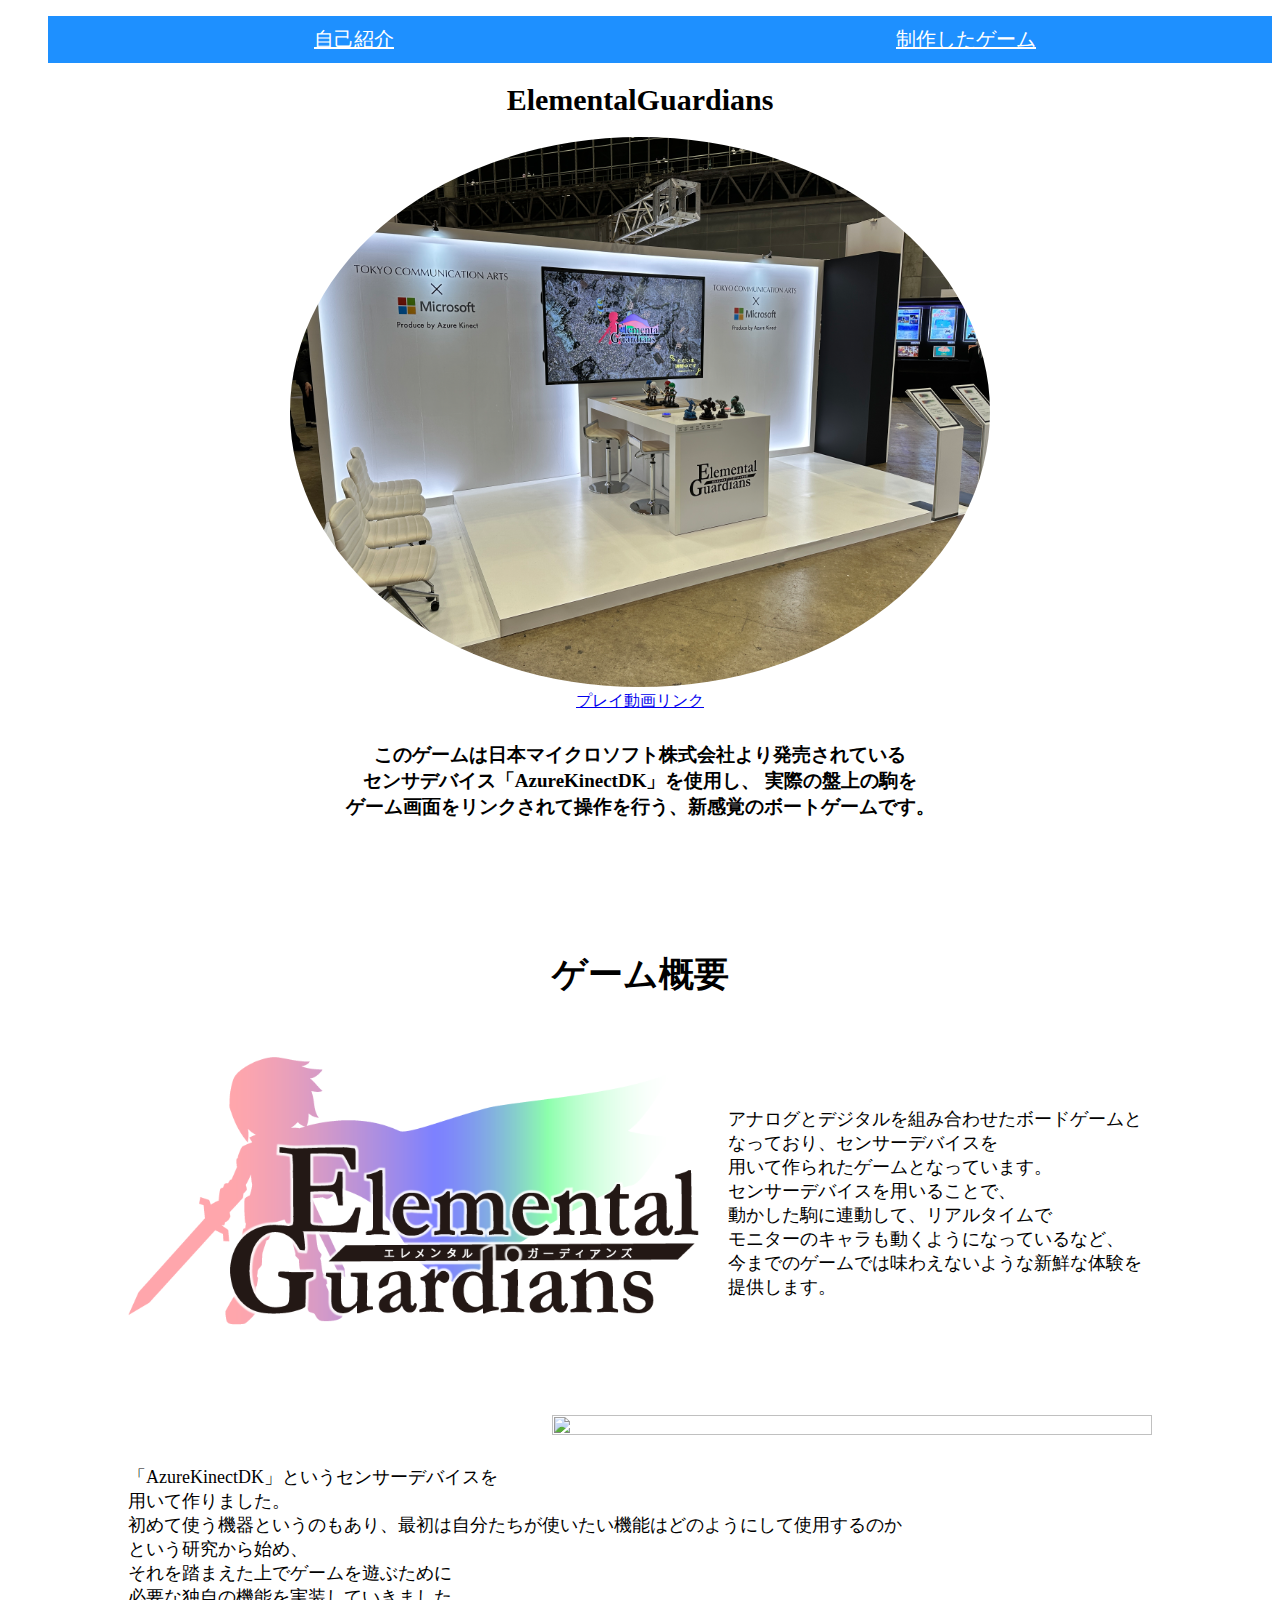
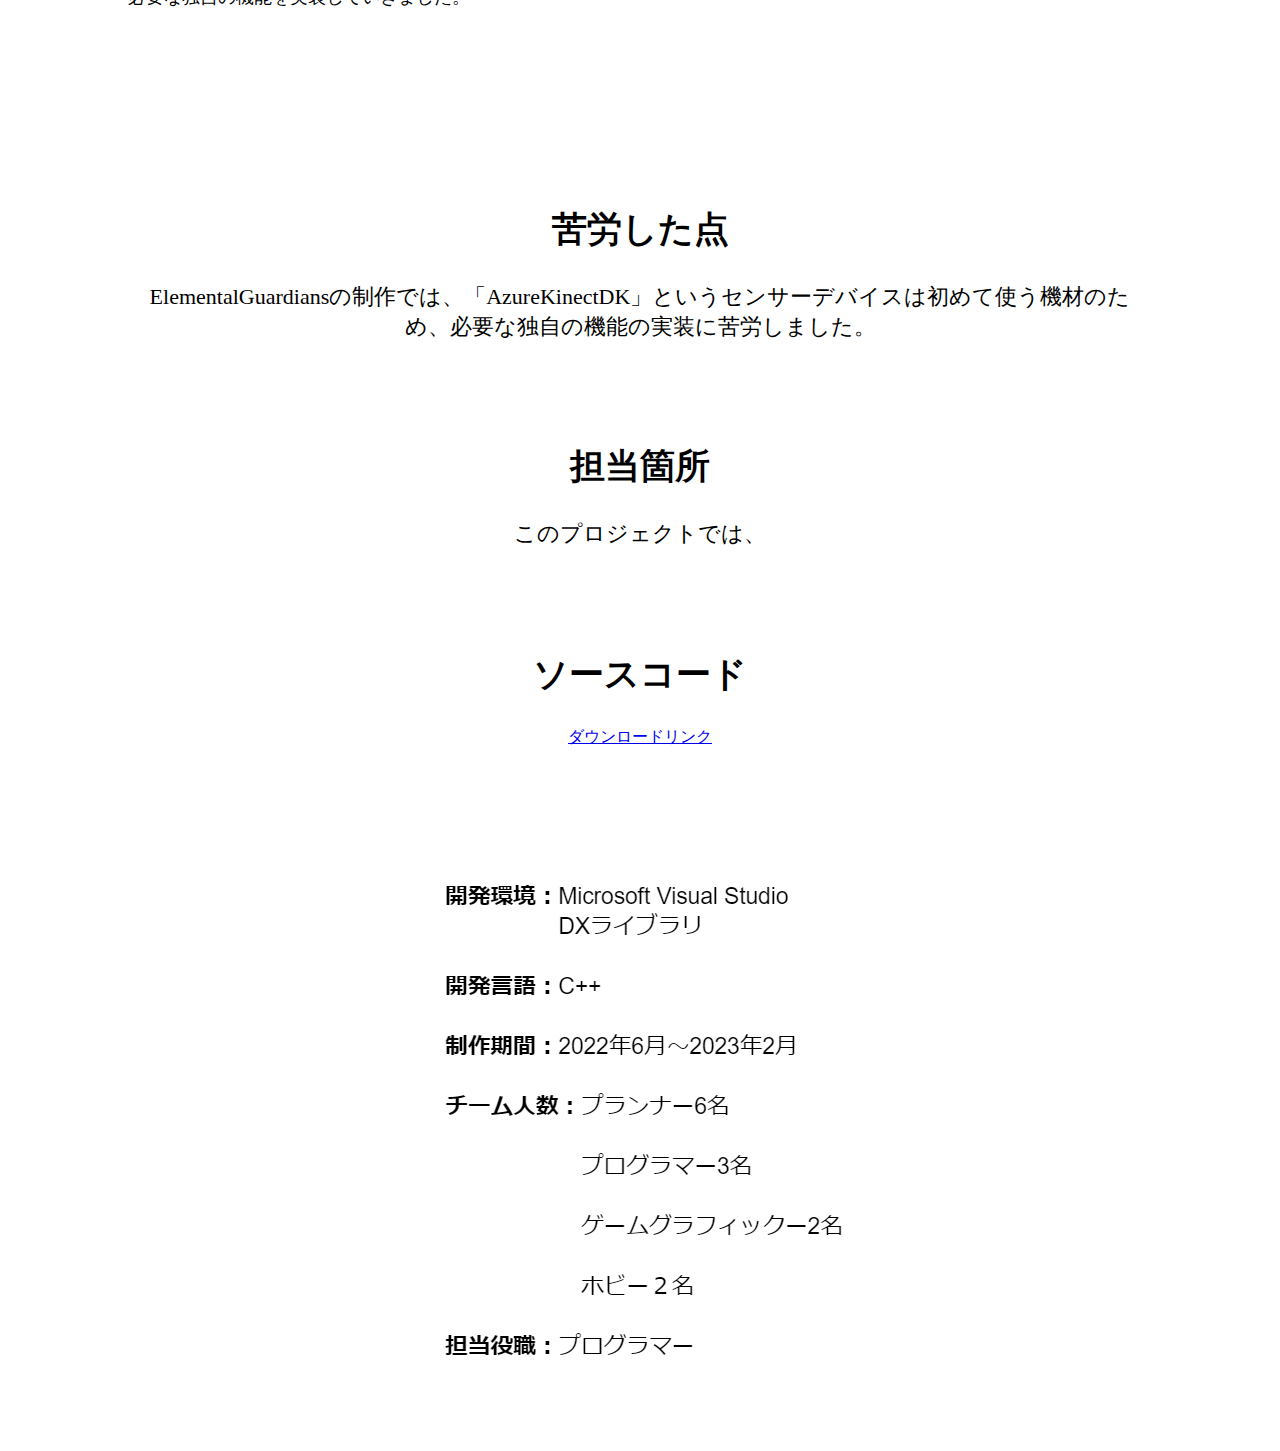
==== commit 98dac8ba: "24/06/11" ====
--- a/ElementalGuardians.html
+++ b/ElementalGuardians.html
@@ -23,8 +23,11 @@
 	<div class = "gameName">
 		<h1>ElementalGuardians</h1>
 	</div>
-	<section class = "gameViedo">
+	<section class = "ElementalGuardians_gameimage">
 		<div><img src = "images/ElementalGuardians/ElementalGuardians.JPG" alt = ""></div>
+		<div class = "gameVideoLink">
+    		<a href="https://youtu.be/g07jnSZb0UA" target="_blank" rel="noopener noreferrer">プレイ動画リンク</a>
+		</div>
 		<h2>このゲームは日本マイクロソフト株式会社より発売されている</br>センサデバイス「AzureKinectDK」を使用し、
 		実際の盤上の駒を</br>ゲーム画面をリンクされて操作を行う、新感覚のボートゲームです。</h2>
 	</section>
@@ -45,7 +48,11 @@
 	</section>
 	<section class = "appealPoint">
 		<h2>苦労した点</h2>
-		<p>今回の制作では、メインプログラマーからチケットを</br>具体的には、一人が毎回担当できるチケットは一枚しかない、</br>一枚が終わったらマネージャーに確認し、確認してから次のチケットに入るという形になりました。</br>チケットについては、「制作のゴールが見えない」、「誰でも勝手にチケットを</br>作って制作できてしまい、想定していない機能を追加される可能性がある」、</br>という問題点が出てしまいました。</br>それを解決するためにマネージャーと「期間中のイテレーション内の事柄の制作のみを行う」、</br>「もし誰がチケットを作成したら必ずマネージャーにチェックして、マネージャーから許可が</br>出たらそのチケットの制作を行う」、というルールを作り問題を解決しました。</p>
+		<p>ElementalGuardiansの制作では、「AzureKinectDK」というセンサーデバイスは初めて使う機材のため、必要な独自の機能の実装に苦労しました。
+	</section>
+	<section class = "responsibleArea">
+		<h2>担当箇所</h2>
+		<p>このプロジェクトでは、</p>
 	</section>
 	<section class = "sourceCode" >
 		<h2>ソースコード</h2>
--- a/style.css
+++ b/style.css
@@ -52,7 +52,7 @@
 
 .self-Intriduction h2 {
 	font-size: 30px;
-	padding: 60px 0 10px 0;
+	padding: 80px 0 10px 0;
 	text-align: center;
 }
 
@@ -62,7 +62,7 @@
 	text-align: center;
 }
 
-/*gamePage*/
+/*ゲーム一覧*/
 .standardwidth h2 {
 	font-size: 30px;
 	padding: 30px 0 30px 0;
@@ -118,10 +118,10 @@
 	/*ゲーム概要*/
 	.gameOverviewText { 
 		padding: 50px 0 0 0;
+		text-align: center;
 	}
 
 	.gameOverviewText h2 {
-		text-align: center;
 		font-size: 35px;
 		padding: 20px 0 5px 0;
 	}
@@ -132,37 +132,44 @@
 	}
 
 	/*苦労した点*/
+	.appealPoint {
+		padding: 50px 0 0 0;
+		text-align: center;
+	}
+
 	.appealPoint h2 {
-		text-align: center;
-		padding: 150px 0 0 0;
 		font-size: 35px;
 	}
 
 	.appealPoint p {
-		text-align: center;
 		font-size: 22px;
 	}
 
 	/*担当箇所*/
+	.responsibleArea {
+		text-align: center;
+		padding: 50px 0 0 0;
+	}
+
 	.responsibleArea h2{
-		text-align: center;
-		padding: 150px 0 0 0;
 		font-size: 35px;
 	}
 
 	.responsibleArea p{
-		text-align: center;
 		font-size: 22px;
 	}
 
 	/*ソースコード*/
+	.sourceCode {
+		text-align: center;
+		padding: 50px 0 0 0;
+	}
+
 	.sourceCode h2 {
-		text-align: center;
 		font-size: 35px;
-		padding: 80px 0 0 0;
-	}
+	}
+
 	.sourceCode object {
-		padding: 0 0 0 200px;
 		width: 60%;
 		height: 400px;
 	}
@@ -178,6 +185,25 @@
 	}
 
 /*ElementalGuardians*/
+.ElementalGuardians_gameimage {
+	text-align: center;
+}
+
+.ElementalGuardians_gameimage img{
+	width: 700px;
+	height: 550px;
+	border-radius: 50%;
+	overflow: hidden;
+}
+
+.ElementalGuardians_gameimage h2 {
+	font-size: 19px;
+	padding: 30px 0 30px 0;
+	width: 600px;
+	height: 150px;
+	margin: auto;
+}
+
 .ElementalGuardians_gameOverviewText h2 {
 	text-align: center;
 	font-size: 35px;
@@ -204,6 +230,10 @@
 	height: 100%;
 }
 
+.ElementalGuardians_gameOverview2 {
+	padding: 0 0 100px 0;
+}
+
 .ElementalGuardians_gameOverview2 p {
 	font-size: 18px;
 	padding: 50px 0 0 0;
@@ -221,6 +251,25 @@
 }
 
 /*QuestOfKnights*/
+.QuestOfKnights_gameimage {
+	text-align: center;
+}
+
+.QuestOfKnights_gameimage img{
+	width: 700px;
+	height: 550px;
+	border-radius: 50%;
+	overflow: hidden;
+}
+
+.QuestOfKnights_gameimage h2 {
+	font-size: 19px;
+	padding: 30px 0 30px 0;
+	width: 600px;
+	height: 150px;
+	margin: auto;
+}
+
 .QuestOfKnights_image1 {
 	float: left;
 	width: 600px;
@@ -262,7 +311,6 @@
 	font-size: 25px;
 	padding: 70px 0 0 0;
 }
-
 
 /*600px以上*/
 @media screen and (min-width: 600px){
@@ -281,5 +329,4 @@
 	.standarwidht {
 		text-align: center;
 	}
-	
-}
+}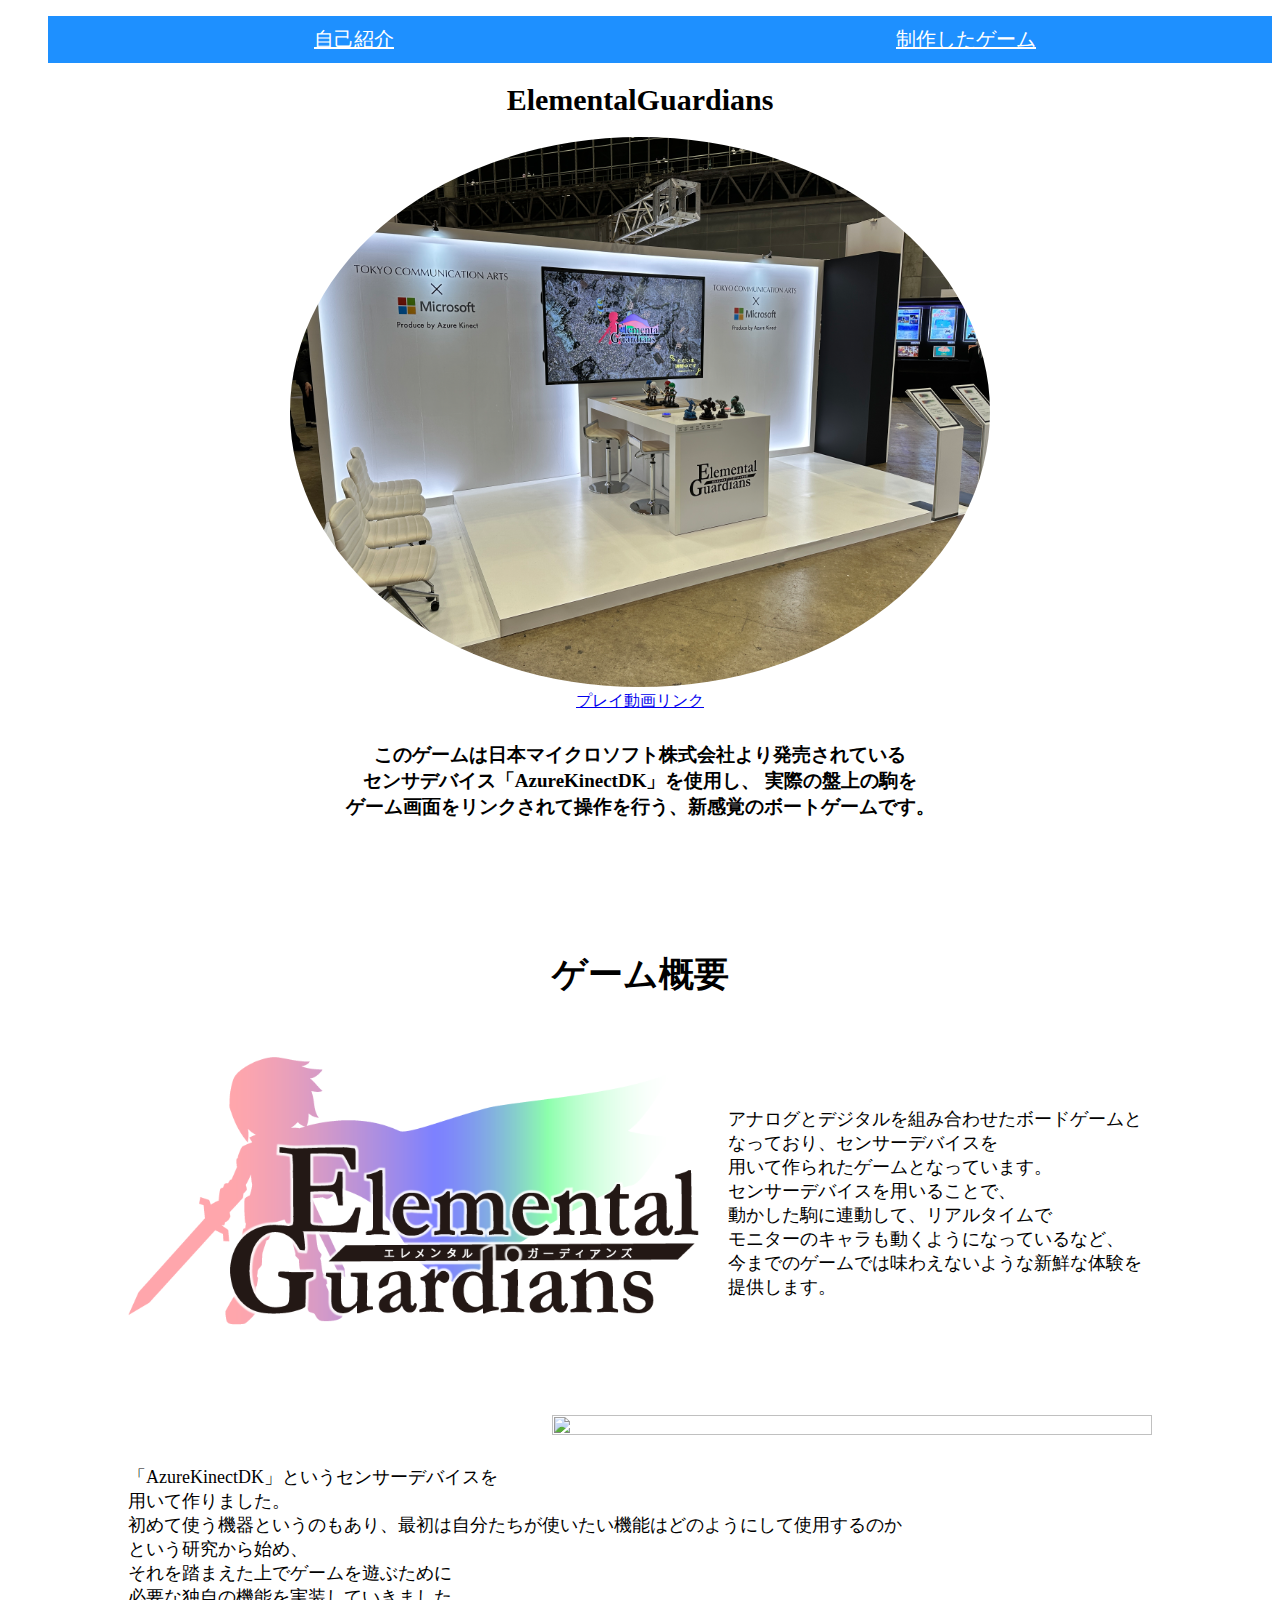
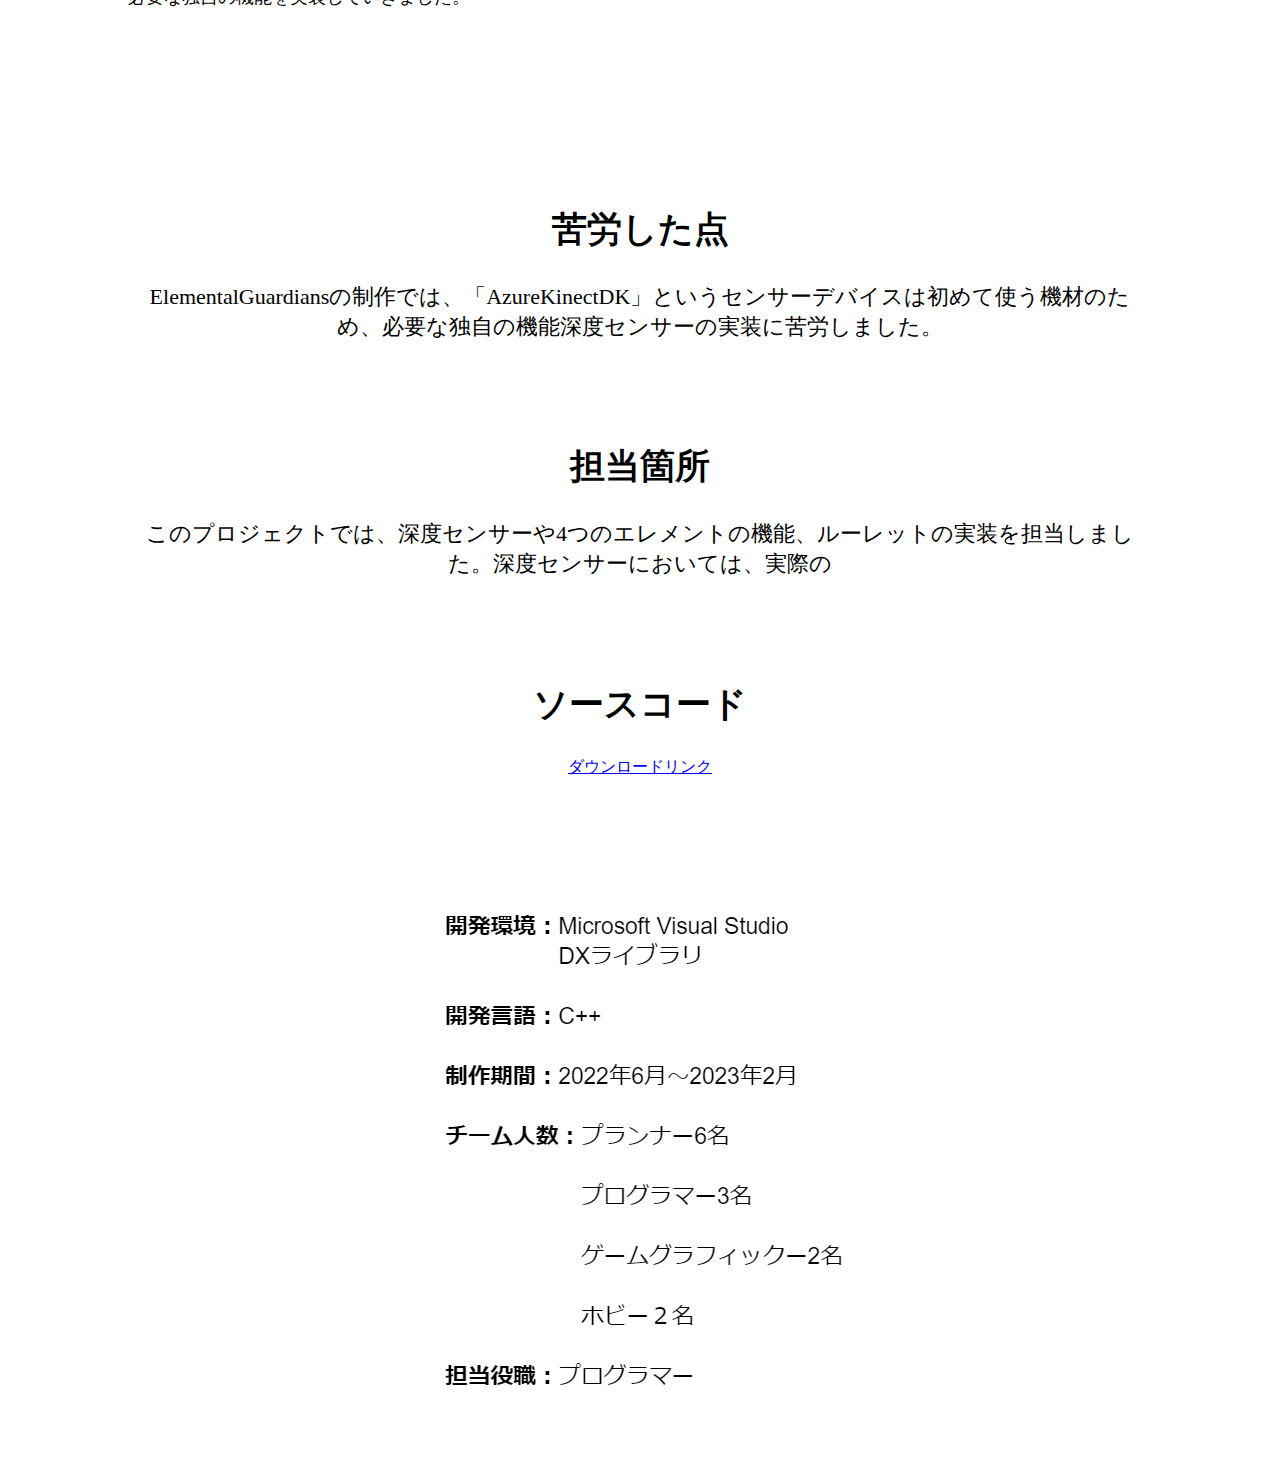
==== commit 2f90b972: "24/06/12" ====
--- a/ElementalGuardians.html
+++ b/ElementalGuardians.html
@@ -48,11 +48,11 @@
 	</section>
 	<section class = "appealPoint">
 		<h2>苦労した点</h2>
-		<p>ElementalGuardiansの制作では、「AzureKinectDK」というセンサーデバイスは初めて使う機材のため、必要な独自の機能の実装に苦労しました。
+		<p>ElementalGuardiansの制作では、「AzureKinectDK」というセンサーデバイスは初めて使う機材のため、必要な独自の機能深度センサーの実装に苦労しました。
 	</section>
 	<section class = "responsibleArea">
 		<h2>担当箇所</h2>
-		<p>このプロジェクトでは、</p>
+		<p>このプロジェクトでは、深度センサーや4つのエレメントの機能、ルーレットの実装を担当しました。深度センサーにおいては、実際の</p>
 	</section>
 	<section class = "sourceCode" >
 		<h2>ソースコード</h2>
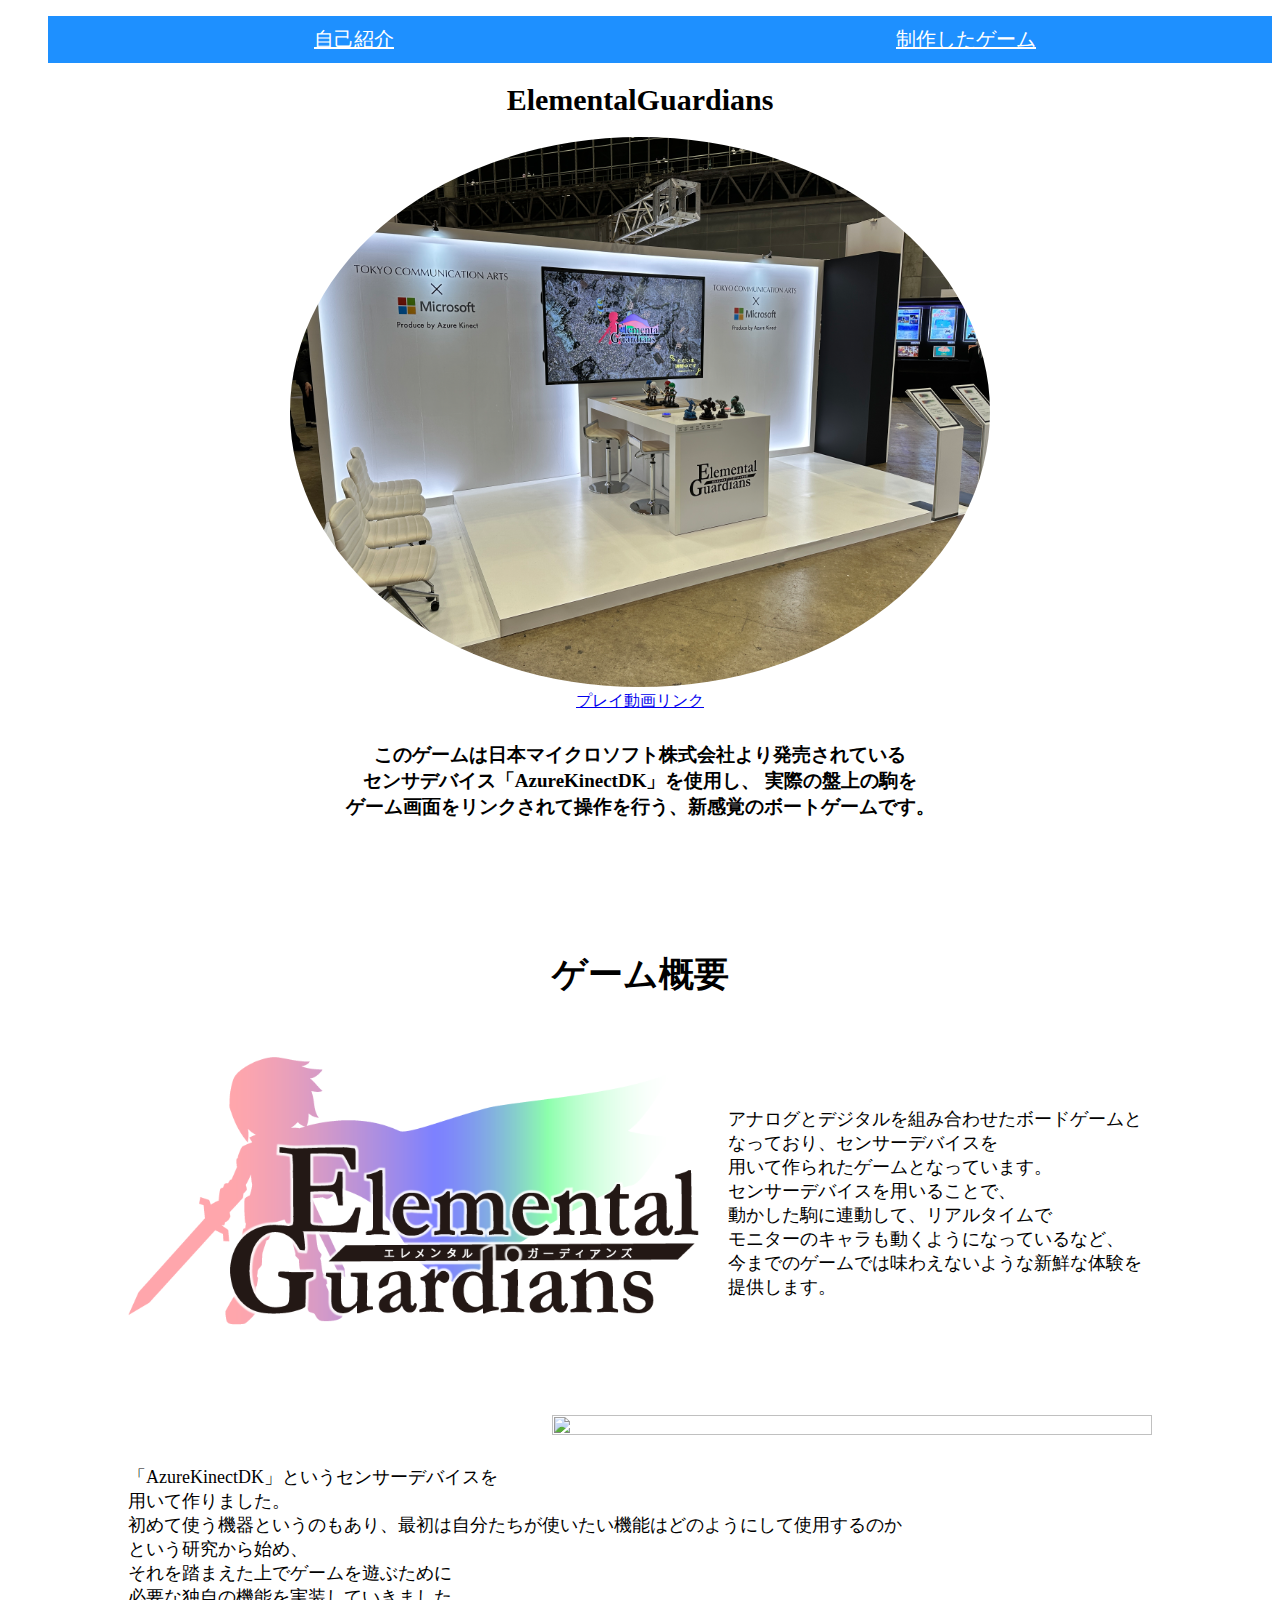
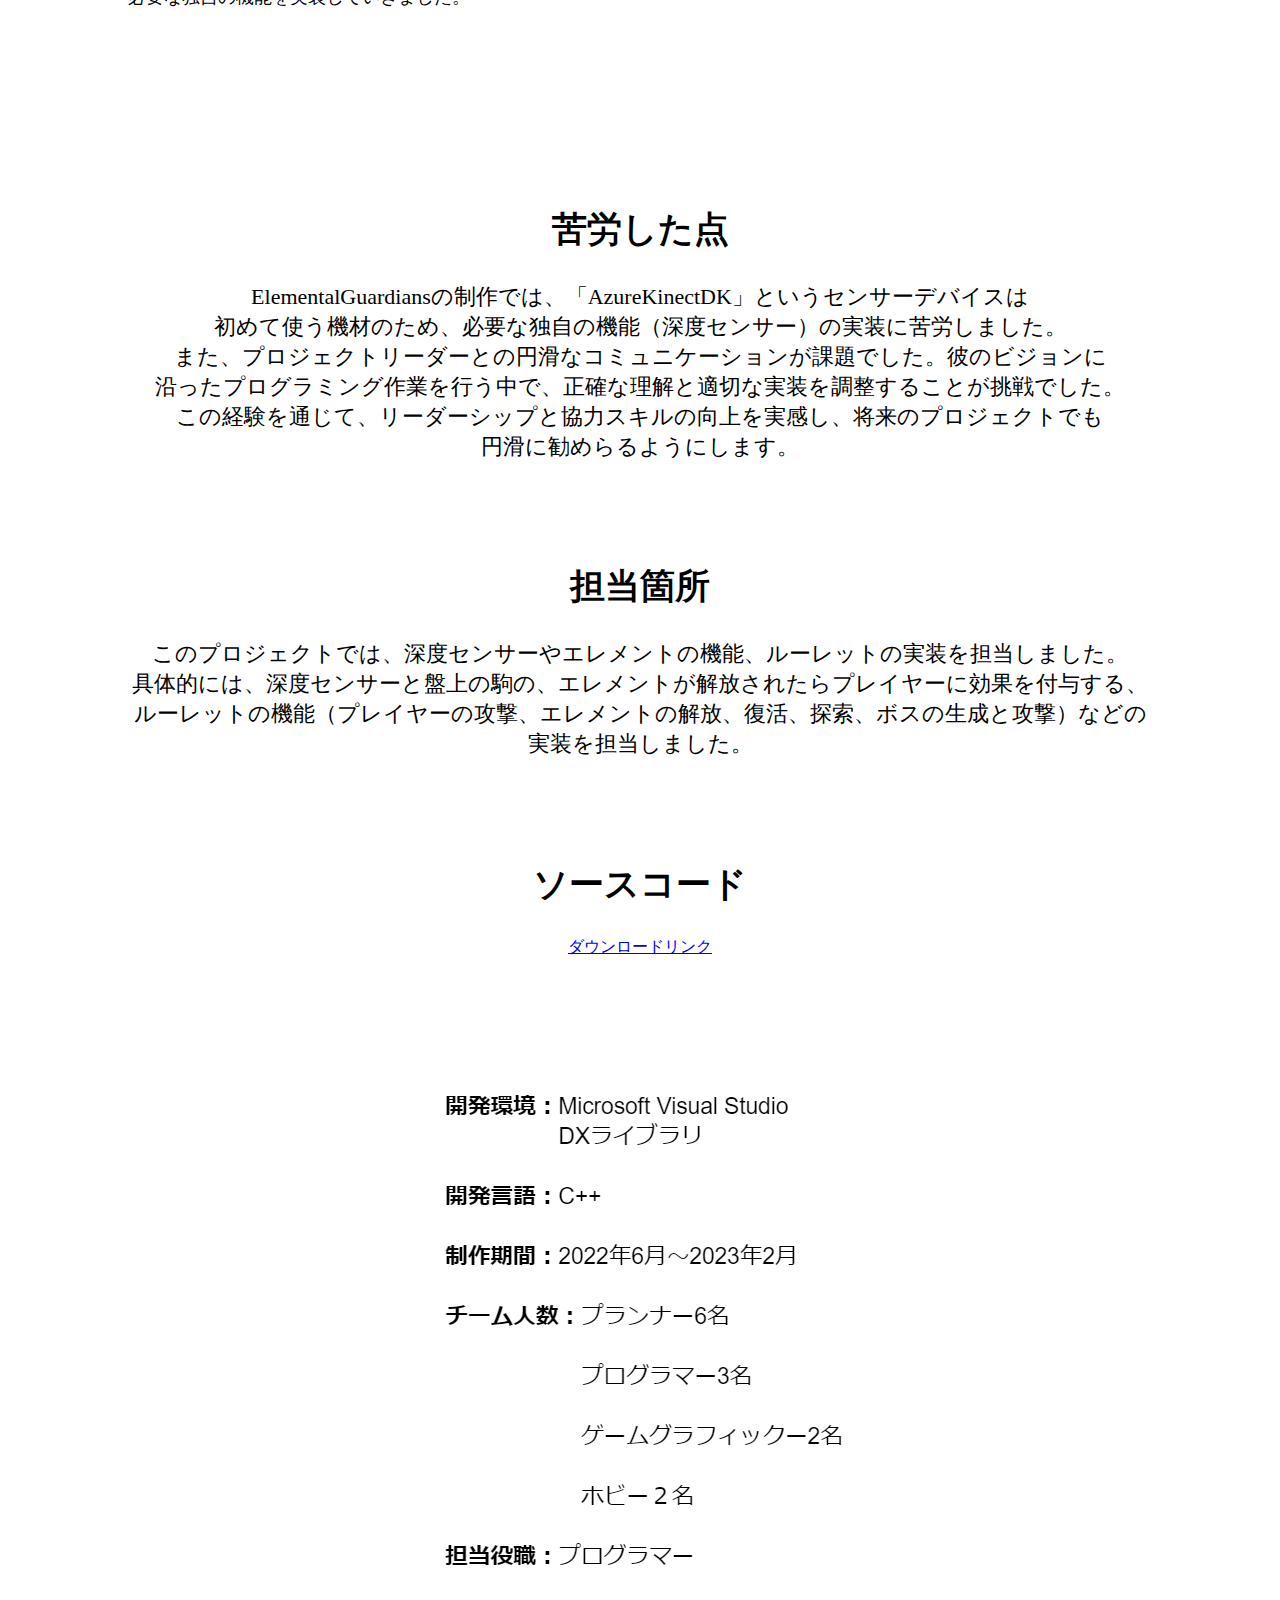
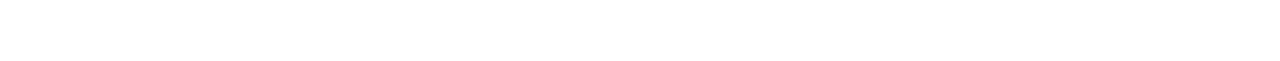
==== commit e8e44453: "24/06/17" ====
--- a/ElementalGuardians.html
+++ b/ElementalGuardians.html
@@ -2,7 +2,7 @@
 <html>
 <head>
 <meta charset="utf-8">
-<title>無題ドキュメント</title>
+<title>ElementalGuardians</title>
 <link href="style.css" rel="stylesheet" type="text/css">
 	<link href="https://cdnjs.cloudflare.com/ajax/libs/lightbox2/2.7.1/css/lightbox.css" rel="stylesheet">
 <script src="https://ajax.googleapis.com/ajax/libs/jquery/3.1.1/jquery.min.js"></script>
@@ -15,7 +15,7 @@
 	<nav>
 		<ul>
 			<li><a href = "index.html">自己紹介</a></li>	
-			<li><a href = "GamePage.html">制作したゲーム</a></li>	
+			<li><a href = "GamesPage.html">制作したゲーム</a></li>	
 		</ul>
 	</nav>
 </header>
@@ -48,11 +48,11 @@
 	</section>
 	<section class = "appealPoint">
 		<h2>苦労した点</h2>
-		<p>ElementalGuardiansの制作では、「AzureKinectDK」というセンサーデバイスは初めて使う機材のため、必要な独自の機能深度センサーの実装に苦労しました。
+		<p>ElementalGuardiansの制作では、「AzureKinectDK」というセンサーデバイスは</br>初めて使う機材のため、必要な独自の機能（深度センサー）の実装に苦労しました。</br>また、プロジェクトリーダーとの円滑なコミュニケーションが課題でした。彼のビジョンに</br>沿ったプログラミング作業を行う中で、正確な理解と適切な実装を調整することが挑戦でした。</br>この経験を通じて、リーダーシップと協力スキルの向上を実感し、将来のプロジェクトでも</br>円滑に勧めらるようにします。
 	</section>
 	<section class = "responsibleArea">
 		<h2>担当箇所</h2>
-		<p>このプロジェクトでは、深度センサーや4つのエレメントの機能、ルーレットの実装を担当しました。深度センサーにおいては、実際の</p>
+		<p>このプロジェクトでは、深度センサーやエレメントの機能、ルーレットの実装を担当しました。</br>具体的には、深度センサーと盤上の駒の、エレメントが解放されたらプレイヤーに効果を付与する、</br>ルーレットの機能（プレイヤーの攻撃、エレメントの解放、復活、探索、ボスの生成と攻撃）などの</br>実装を担当しました。</p>
 	</section>
 	<section class = "sourceCode" >
 		<h2>ソースコード</h2>
